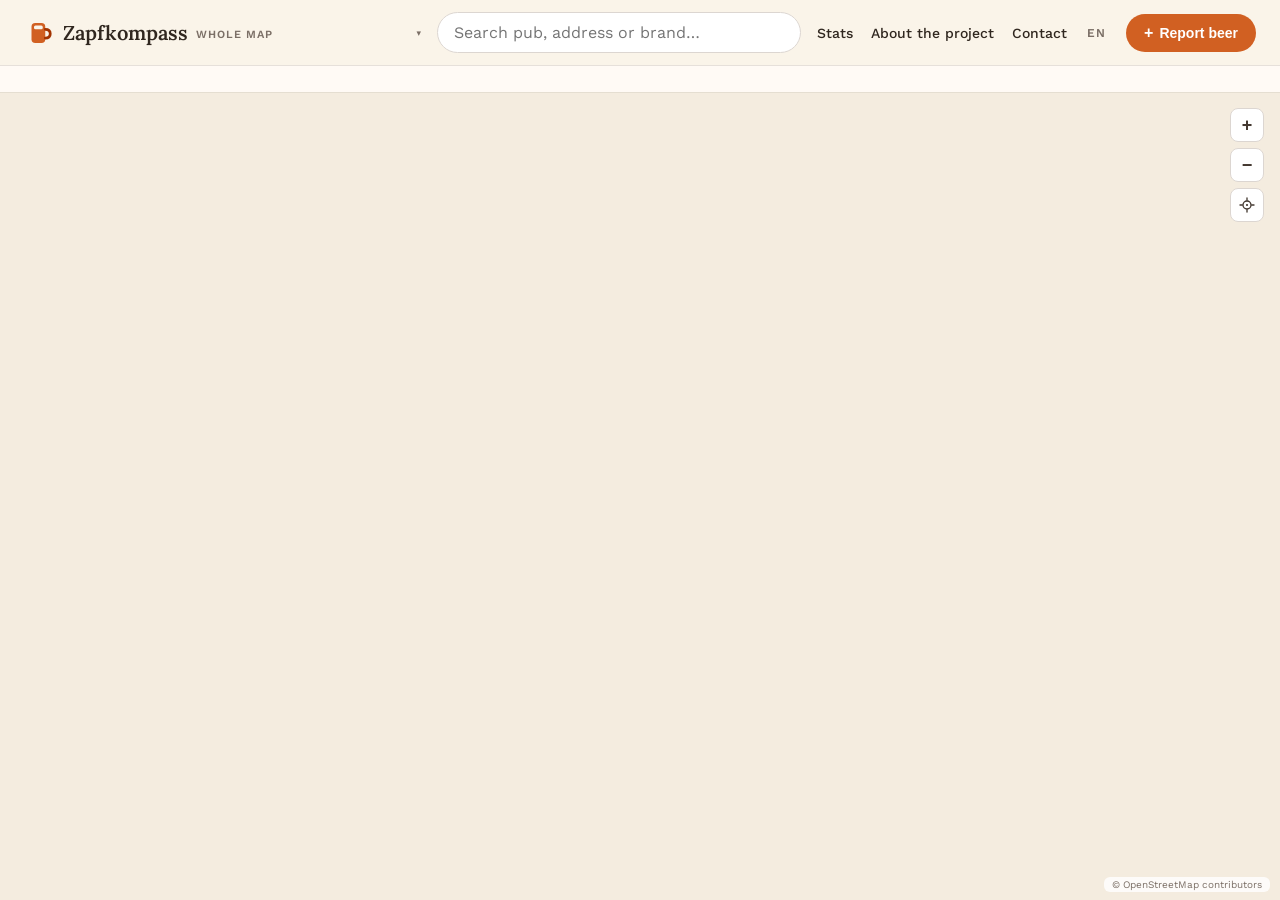
==== web/index.html @ e14f37c5 "Split the gray no-data venues out of the first-paint payload venues.json quadrupled to 12.7 MB with " ====
<!doctype html>
<html lang="de">
<head>
  <meta charset="utf-8" />
  <meta name="viewport" content="width=device-width, initial-scale=1, maximum-scale=1, viewport-fit=cover" />
  <meta name="theme-color" content="#f4ecdf" />
  <title>Zapfkompass – Bier vom Fass &amp; Tank</title>
  <meta name="description" content="Wo gibt es Bier vom Fass oder aus dem Tank? Die Karte zeigt Kneipe für Kneipe, welche Marke gezapft wird — mit Quelle und Prüfdatum. Siebzehn Großstädte in Deutschland und Tschechien, von Hamburg bis Prag, vollständig erfasst." />
  <link rel="canonical" href="https://zapfkompass.de/" />

  <!-- Social preview (LinkedIn, Slack, WhatsApp, X). og:image must be an
       absolute URL and 1200×630 — a relative path or a missing size is what
       leaves the LinkedIn post inspector showing a bare grey box. -->
  <meta property="og:site_name" content="Zapfkompass" />
  <meta property="og:title" content="Zapfkompass — Bier vom Fass &amp; Tank auf der Karte" />
  <meta property="og:description" content="Wo gibt es Bier vom Fass oder aus dem Tank? Die Karte zeigt Kneipe für Kneipe, welche Marke gezapft wird — mit Quelle und Prüfdatum. Siebzehn Großstädte in Deutschland und Tschechien, von Hamburg bis Prag, vollständig erfasst." />
  <meta property="og:type" content="website" />
  <meta property="og:url" content="https://zapfkompass.de/" />
  <meta property="og:image" content="https://zapfkompass.de/og-image.jpg" />
  <meta property="og:image:type" content="image/jpeg" />
  <meta property="og:image:width" content="1200" />
  <meta property="og:image:height" content="630" />
  <meta property="og:image:alt" content="Karte von Deutschland und Tschechien mit den erfassten Zapfstellen" />
  <meta property="og:locale" content="de_DE" />
  <meta name="twitter:card" content="summary_large_image" />
  <meta name="twitter:title" content="Zapfkompass — Bier vom Fass &amp; Tank auf der Karte" />
  <meta name="twitter:description" content="Kneipe für Kneipe: welche Marke gezapft wird, ob Fass oder Tank, und woher die Angabe stammt." />
  <meta name="twitter:image" content="https://zapfkompass.de/og-image.jpg" />

  <link rel="icon" href="data:image/svg+xml,%3Csvg xmlns='http://www.w3.org/2000/svg' viewBox='0 0 24 24'%3E%3Ccircle cx='12' cy='12' r='11' fill='%23d97a3d'/%3E%3Crect x='7' y='5.5' width='8' height='13' rx='2' fill='%23fff'/%3E%3Crect x='7' y='5.5' width='8' height='3.2' rx='1.6' fill='%23f4ecdf'/%3E%3Cpath d='M15.4 9.2c2.3 0 3.2 1.2 3.2 2.7s-0.9 2.7-3.2 2.7' fill='none' stroke='%23fff' stroke-width='1.9' stroke-linecap='round'/%3E%3C/svg%3E" />
  <link rel="preconnect" href="https://fonts.googleapis.com" />
  <link rel="preconnect" href="https://fonts.gstatic.com" crossorigin />
  <link href="https://fonts.googleapis.com/css2?family=Lora:wght@500;600;700&family=Work+Sans:wght@400;500;600;700&display=swap" rel="stylesheet" />
  <link rel="stylesheet" href="vendor/maplibre-gl.css" />
  <link rel="stylesheet" href="style.css?v=__ASSET_VERSION__" />
  <!-- Start the venue download alongside JS parse instead of after it; the
       URL must match app.js's fetch exactly or the preload is wasted. -->
  <link rel="preload" href="data/venues.json" as="fetch" crossorigin />
</head>
<body>
  <div id="map"></div>

  <!-- Zoom controls -->
  <div id="zoom-ctrl">
    <button id="zoom-in" type="button" aria-label="Hineinzoomen" data-i18n-aria="a11y.zoomIn">+</button>
    <button id="zoom-out" type="button" aria-label="Herauszoomen" data-i18n-aria="a11y.zoomOut">−</button>
    <button id="locate" type="button" aria-label="Meinen Standort anzeigen" data-i18n-aria="a11y.locate" title="Mein Standort" data-i18n-title="a11y.locateShort">
      <svg width="16" height="16" viewBox="0 0 24 24" fill="none" stroke="currentColor"
           stroke-width="2" stroke-linecap="round" aria-hidden="true">
        <circle cx="12" cy="12" r="6"></circle>
        <circle cx="12" cy="12" r="1.6" fill="currentColor" stroke="none"></circle>
        <line x1="12" y1="1.5" x2="12" y2="5"></line>
        <line x1="12" y1="19" x2="12" y2="22.5"></line>
        <line x1="1.5" y1="12" x2="5" y2="12"></line>
        <line x1="19" y1="12" x2="22.5" y2="12"></line>
      </svg>
    </button>
  </div>

  <!-- Top overlay: header + filter bars -->
  <div id="topbar">
    <header>
      <a class="brandmark" href="./" aria-label="Zapfkompass – Startseite">
        <svg width="30" height="30" viewBox="0 0 24 24" aria-hidden="true">
          <rect x="6" y="4" width="11" height="16" rx="3" fill="oklch(62% 0.16 45)"></rect>
          <rect x="8" y="6" width="7" height="3" rx="1.2" fill="oklch(97% 0.015 80)"></rect>
          <path d="M17 9c3 0 4 1.6 4 3.5S20 16 17 16" fill="none" stroke="oklch(48% 0.16 45)" stroke-width="2.2" stroke-linecap="round"></path>
        </svg>
        <span class="wordmark">
          <span class="name">Zapfkompass</span>
        </span>
      </a>
      <span class="city-wrap">
        <select id="city-select" aria-label="Region wählen" data-i18n-aria="a11y.region">
          <option value="de" data-i18n="city.map">Ganze Karte</option>
          <optgroup label="Deutschland" data-i18n-label="country.de">
            <option value="berlin" data-i18n="city.berlin">Berlin</option>
            <option value="bremen" data-i18n="city.bremen">Bremen</option>
            <option value="dresden" data-i18n="city.dresden">Dresden</option>
            <option value="duesseldorf" data-i18n="city.duesseldorf">Düsseldorf</option>
            <option value="frankfurt" data-i18n="city.frankfurt">Frankfurt am Main</option>
            <option value="hamburg" data-i18n="city.hamburg">Hamburg</option>
            <option value="hannover" data-i18n="city.hannover">Hannover</option>
            <option value="koeln" data-i18n="city.koeln">Köln</option>
            <option value="leipzig" data-i18n="city.leipzig">Leipzig</option>
            <option value="muenchen" data-i18n="city.muenchen">München</option>
            <option value="nuernberg" data-i18n="city.nuernberg">Nürnberg</option>
            <option value="stuttgart" data-i18n="city.stuttgart">Stuttgart</option>
          </optgroup>
          <optgroup label="Tschechien" data-i18n-label="country.cz">
            <option value="brno" data-i18n="city.brno">Brünn (Brno)</option>
            <option value="budejovice" data-i18n="city.budejovice">Budweis (České Budějovice)</option>
            <option value="ostrava" data-i18n="city.ostrava">Ostrava</option>
            <option value="plzen" data-i18n="city.plzen">Pilsen (Plzeň)</option>
            <option value="praha" data-i18n="city.praha">Prag (Praha)</option>
          </optgroup>
        </select>
      </span>

      <div class="search-wrap">
        <input id="search" type="search" placeholder="Kneipe, Adresse oder Marke suchen…"
               data-i18n-placeholder="search.placeholder"
               autocomplete="off" autocorrect="off" autocapitalize="off" spellcheck="false"
               role="combobox" aria-expanded="false" aria-controls="search-results"
               aria-autocomplete="list" />
        <button type="button" id="search-clear" aria-label="Suche löschen" data-i18n-aria="a11y.clearSearch" hidden>×</button>
        <div id="search-results" class="suggest" role="listbox" aria-label="Suchergebnisse" data-i18n-aria="a11y.searchResults" hidden></div>
      </div>

      <div class="header-actions">
        <nav>
          <button type="button" data-modal="stats" data-i18n="nav.stats">Statistik</button>
          <button type="button" data-modal="about" aria-label="Über das Projekt" data-i18n-aria="modal.about"><span data-i18n="nav.about">Über</span><span class="nav-long" data-i18n="nav.aboutLong"> das Projekt</span></button>
          <button type="button" data-modal="contact" data-i18n="nav.contact">Kontakt</button>
        </nav>
        <select id="lang-select" aria-label="Sprache wählen" data-i18n-aria="a11y.lang">
          <option value="de">DE</option>
          <option value="cs">CZ</option>
          <option value="en">EN</option>
        </select>
        <button type="button" id="cta-add" class="cta"><span aria-hidden="true">+</span> <span data-i18n="nav.cta">Bier melden</span></button>
      </div>
    </header>

    <div id="serving-bar" class="chip-bar">
      <!-- serving chips injected by app.js -->
      <span class="spacer"></span>
      <span id="count" class="count"></span>
    </div>

    <div id="brand-bar" class="chip-bar" hidden>
      <!-- brand chips injected by app.js -->
    </div>
  </div>

  <div id="attribution">© <a href="https://www.openstreetmap.org/copyright">OpenStreetMap contributors</a></div>

  <div id="toast" hidden></div>

  <!-- Modal -->
  <div id="modal-root" hidden>
    <div id="modal-overlay"></div>
    <div id="modal-card" role="dialog" aria-modal="true" aria-labelledby="modal-title">
      <div id="modal-head">
        <h2 id="modal-title"></h2>
        <button type="button" id="modal-close" aria-label="Schließen" data-i18n-aria="a11y.close">×</button>
      </div>
      <div id="modal-body"></div>
    </div>
  </div>

  <script src="vendor/maplibre-gl.js"></script>
  <script type="module" src="app.js?v=__ASSET_VERSION__"></script>
</body>
</html>
---- web/vendor/maplibre-gl.css ----
.maplibregl-map{font:12px/20px Helvetica Neue,Arial,Helvetica,sans-serif;overflow:hidden;position:relative;-webkit-tap-highlight-color:rgb(0 0 0/0)}.maplibregl-canvas{left:0;position:absolute;top:0}.maplibregl-map:fullscreen{height:100%;width:100%}.maplibregl-ctrl-group button.maplibregl-ctrl-compass{touch-action:none}.maplibregl-canvas-container.maplibregl-interactive,.maplibregl-ctrl-group button.maplibregl-ctrl-compass{cursor:grab;-webkit-user-select:none;-moz-user-select:none;user-select:none}.maplibregl-canvas-container.maplibregl-interactive.maplibregl-track-pointer{cursor:pointer}.maplibregl-canvas-container.maplibregl-interactive:active,.maplibregl-ctrl-group button.maplibregl-ctrl-compass:active{cursor:grabbing}.maplibregl-canvas-container.maplibregl-touch-zoom-rotate,.maplibregl-canvas-container.maplibregl-touch-zoom-rotate .maplibregl-canvas{touch-action:pan-x pan-y}.maplibregl-canvas-container.maplibregl-touch-drag-pan,.maplibregl-canvas-container.maplibregl-touch-drag-pan .maplibregl-canvas{touch-action:pinch-zoom}.maplibregl-canvas-container.maplibregl-touch-zoom-rotate.maplibregl-touch-drag-pan,.maplibregl-canvas-container.maplibregl-touch-zoom-rotate.maplibregl-touch-drag-pan .maplibregl-canvas{touch-action:none}.maplibregl-canvas-container.maplibregl-touch-drag-pan.maplibregl-cooperative-gestures,.maplibregl-canvas-container.maplibregl-touch-drag-pan.maplibregl-cooperative-gestures .maplibregl-canvas{touch-action:pan-x pan-y}.maplibregl-ctrl-bottom-left,.maplibregl-ctrl-bottom-right,.maplibregl-ctrl-top-left,.maplibregl-ctrl-top-right{pointer-events:none;position:absolute;z-index:2}.maplibregl-ctrl-top-left{left:0;top:0}.maplibregl-ctrl-top-right{right:0;top:0}.maplibregl-ctrl-bottom-left{bottom:0;left:0}.maplibregl-ctrl-bottom-right{bottom:0;right:0}.maplibregl-ctrl{clear:both;pointer-events:auto;transform:translate(0)}.maplibregl-ctrl-top-left .maplibregl-ctrl{float:left;margin:10px 0 0 10px}.maplibregl-ctrl-top-right .maplibregl-ctrl{float:right;margin:10px 10px 0 0}.maplibregl-ctrl-bottom-left .maplibregl-ctrl{float:left;margin:0 0 10px 10px}.maplibregl-ctrl-bottom-right .maplibregl-ctrl{float:right;margin:0 10px 10px 0}.maplibregl-ctrl-group{background:#fff;border-radius:4px}.maplibregl-ctrl-group:not(:empty){box-shadow:0 0 0 2px rgba(0,0,0,.1)}@media (forced-colors:active){.maplibregl-ctrl-group:not(:empty){box-shadow:0 0 0 2px ButtonText}}.maplibregl-ctrl-group button{background-color:transparent;border:0;box-sizing:border-box;cursor:pointer;display:block;height:29px;outline:none;padding:0;width:29px}.maplibregl-ctrl-group button+button{border-top:1px solid #ddd}.maplibregl-ctrl button .maplibregl-ctrl-icon{background-position:50%;background-repeat:no-repeat;display:block;height:100%;width:100%}@media (forced-colors:active){.maplibregl-ctrl-icon{background-color:transparent}.maplibregl-ctrl-group button+button{border-top:1px solid ButtonText}}.maplibregl-ctrl button::-moz-focus-inner{border:0;padding:0}.maplibregl-ctrl-attrib-button:focus,.maplibregl-ctrl-group button:focus{box-shadow:0 0 2px 2px #0096ff}.maplibregl-ctrl button:disabled{cursor:not-allowed}.maplibregl-ctrl button:disabled .maplibregl-ctrl-icon{opacity:.25}.maplibregl-ctrl button:not(:disabled):hover{background-color:rgb(0 0 0/5%)}.maplibregl-ctrl-group button:focus:focus-visible{box-shadow:0 0 2px 2px #0096ff}.maplibregl-ctrl-group button:focus:not(:focus-visible){box-shadow:none}.maplibregl-ctrl-group button:focus:first-child{border-radius:4px 4px 0 0}.maplibregl-ctrl-group button:focus:last-child{border-radius:0 0 4px 4px}.maplibregl-ctrl-group button:focus:only-child{border-radius:inherit}.maplibregl-ctrl button.maplibregl-ctrl-zoom-out .maplibregl-ctrl-icon{background-image:url("data:image/svg+xml;charset=utf-8,%3Csvg xmlns='http://www.w3.org/2000/svg' width='29' height='29' fill='%23333' viewBox='0 0 29 29'%3E%3Cpath d='M10 13c-.75 0-1.5.75-1.5 1.5S9.25 16 10 16h9c.75 0 1.5-.75 1.5-1.5S19.75 13 19 13z'/%3E%3C/svg%3E")}.maplibregl-ctrl button.maplibregl-ctrl-zoom-in .maplibregl-ctrl-icon{background-image:url("data:image/svg+xml;charset=utf-8,%3Csvg xmlns='http://www.w3.org/2000/svg' width='29' height='29' fill='%23333' viewBox='0 0 29 29'%3E%3Cpath d='M14.5 8.5c-.75 0-1.5.75-1.5 1.5v3h-3c-.75 0-1.5.75-1.5 1.5S9.25 16 10 16h3v3c0 .75.75 1.5 1.5 1.5S16 19.75 16 19v-3h3c.75 0 1.5-.75 1.5-1.5S19.75 13 19 13h-3v-3c0-.75-.75-1.5-1.5-1.5'/%3E%3C/svg%3E")}@media (forced-colors:active){.maplibregl-ctrl button.maplibregl-ctrl-zoom-out .maplibregl-ctrl-icon{background-image:url("data:image/svg+xml;charset=utf-8,%3Csvg xmlns='http://www.w3.org/2000/svg' width='29' height='29' fill='%23fff' viewBox='0 0 29 29'%3E%3Cpath d='M10 13c-.75 0-1.5.75-1.5 1.5S9.25 16 10 16h9c.75 0 1.5-.75 1.5-1.5S19.75 13 19 13z'/%3E%3C/svg%3E")}.maplibregl-ctrl button.maplibregl-ctrl-zoom-in .maplibregl-ctrl-icon{background-image:url("data:image/svg+xml;charset=utf-8,%3Csvg xmlns='http://www.w3.org/2000/svg' width='29' height='29' fill='%23fff' viewBox='0 0 29 29'%3E%3Cpath d='M14.5 8.5c-.75 0-1.5.75-1.5 1.5v3h-3c-.75 0-1.5.75-1.5 1.5S9.25 16 10 16h3v3c0 .75.75 1.5 1.5 1.5S16 19.75 16 19v-3h3c.75 0 1.5-.75 1.5-1.5S19.75 13 19 13h-3v-3c0-.75-.75-1.5-1.5-1.5'/%3E%3C/svg%3E")}}@media (forced-colors:active) and (prefers-color-scheme:light){.maplibregl-ctrl button.maplibregl-ctrl-zoom-out .maplibregl-ctrl-icon{background-image:url("data:image/svg+xml;charset=utf-8,%3Csvg xmlns='http://www.w3.org/2000/svg' width='29' height='29' viewBox='0 0 29 29'%3E%3Cpath d='M10 13c-.75 0-1.5.75-1.5 1.5S9.25 16 10 16h9c.75 0 1.5-.75 1.5-1.5S19.75 13 19 13z'/%3E%3C/svg%3E")}.maplibregl-ctrl button.maplibregl-ctrl-zoom-in .maplibregl-ctrl-icon{background-image:url("data:image/svg+xml;charset=utf-8,%3Csvg xmlns='http://www.w3.org/2000/svg' width='29' height='29' viewBox='0 0 29 29'%3E%3Cpath d='M14.5 8.5c-.75 0-1.5.75-1.5 1.5v3h-3c-.75 0-1.5.75-1.5 1.5S9.25 16 10 16h3v3c0 .75.75 1.5 1.5 1.5S16 19.75 16 19v-3h3c.75 0 1.5-.75 1.5-1.5S19.75 13 19 13h-3v-3c0-.75-.75-1.5-1.5-1.5'/%3E%3C/svg%3E")}}.maplibregl-ctrl button.maplibregl-ctrl-fullscreen .maplibregl-ctrl-icon{background-image:url("data:image/svg+xml;charset=utf-8,%3Csvg xmlns='http://www.w3.org/2000/svg' width='29' height='29' fill='%23333' viewBox='0 0 29 29'%3E%3Cpath d='M24 16v5.5c0 1.75-.75 2.5-2.5 2.5H16v-1l3-1.5-4-5.5 1-1 5.5 4 1.5-3zM6 16l1.5 3 5.5-4 1 1-4 5.5 3 1.5v1H7.5C5.75 24 5 23.25 5 21.5V16zm7-11v1l-3 1.5 4 5.5-1 1-5.5-4L6 13H5V7.5C5 5.75 5.75 5 7.5 5zm11 2.5c0-1.75-.75-2.5-2.5-2.5H16v1l3 1.5-4 5.5 1 1 5.5-4 1.5 3h1z'/%3E%3C/svg%3E")}.maplibregl-ctrl button.maplibregl-ctrl-shrink .maplibregl-ctrl-icon{background-image:url("data:image/svg+xml;charset=utf-8,%3Csvg xmlns='http://www.w3.org/2000/svg' width='29' height='29' viewBox='0 0 29 29'%3E%3Cpath d='M18.5 16c-1.75 0-2.5.75-2.5 2.5V24h1l1.5-3 5.5 4 1-1-4-5.5 3-1.5v-1zM13 18.5c0-1.75-.75-2.5-2.5-2.5H5v1l3 1.5L4 24l1 1 5.5-4 1.5 3h1zm3-8c0 1.75.75 2.5 2.5 2.5H24v-1l-3-1.5L25 5l-1-1-5.5 4L17 5h-1zM10.5 13c1.75 0 2.5-.75 2.5-2.5V5h-1l-1.5 3L5 4 4 5l4 5.5L5 12v1z'/%3E%3C/svg%3E")}@media (forced-colors:active){.maplibregl-ctrl button.maplibregl-ctrl-fullscreen .maplibregl-ctrl-icon{background-image:url("data:image/svg+xml;charset=utf-8,%3Csvg xmlns='http://www.w3.org/2000/svg' width='29' height='29' fill='%23fff' viewBox='0 0 29 29'%3E%3Cpath d='M24 16v5.5c0 1.75-.75 2.5-2.5 2.5H16v-1l3-1.5-4-5.5 1-1 5.5 4 1.5-3zM6 16l1.5 3 5.5-4 1 1-4 5.5 3 1.5v1H7.5C5.75 24 5 23.25 5 21.5V16zm7-11v1l-3 1.5 4 5.5-1 1-5.5-4L6 13H5V7.5C5 5.75 5.75 5 7.5 5zm11 2.5c0-1.75-.75-2.5-2.5-2.5H16v1l3 1.5-4 5.5 1 1 5.5-4 1.5 3h1z'/%3E%3C/svg%3E")}.maplibregl-ctrl button.maplibregl-ctrl-shrink .maplibregl-ctrl-icon{background-image:url("data:image/svg+xml;charset=utf-8,%3Csvg xmlns='http://www.w3.org/2000/svg' width='29' height='29' fill='%23fff' viewBox='0 0 29 29'%3E%3Cpath d='M18.5 16c-1.75 0-2.5.75-2.5 2.5V24h1l1.5-3 5.5 4 1-1-4-5.5 3-1.5v-1zM13 18.5c0-1.75-.75-2.5-2.5-2.5H5v1l3 1.5L4 24l1 1 5.5-4 1.5 3h1zm3-8c0 1.75.75 2.5 2.5 2.5H24v-1l-3-1.5L25 5l-1-1-5.5 4L17 5h-1zM10.5 13c1.75 0 2.5-.75 2.5-2.5V5h-1l-1.5 3L5 4 4 5l4 5.5L5 12v1z'/%3E%3C/svg%3E")}}@media (forced-colors:active) and (prefers-color-scheme:light){.maplibregl-ctrl button.maplibregl-ctrl-fullscreen .maplibregl-ctrl-icon{background-image:url("data:image/svg+xml;charset=utf-8,%3Csvg xmlns='http://www.w3.org/2000/svg' width='29' height='29' viewBox='0 0 29 29'%3E%3Cpath d='M24 16v5.5c0 1.75-.75 2.5-2.5 2.5H16v-1l3-1.5-4-5.5 1-1 5.5 4 1.5-3zM6 16l1.5 3 5.5-4 1 1-4 5.5 3 1.5v1H7.5C5.75 24 5 23.25 5 21.5V16zm7-11v1l-3 1.5 4 5.5-1 1-5.5-4L6 13H5V7.5C5 5.75 5.75 5 7.5 5zm11 2.5c0-1.75-.75-2.5-2.5-2.5H16v1l3 1.5-4 5.5 1 1 5.5-4 1.5 3h1z'/%3E%3C/svg%3E")}.maplibregl-ctrl button.maplibregl-ctrl-shrink .maplibregl-ctrl-icon{background-image:url("data:image/svg+xml;charset=utf-8,%3Csvg xmlns='http://www.w3.org/2000/svg' width='29' height='29' viewBox='0 0 29 29'%3E%3Cpath d='M18.5 16c-1.75 0-2.5.75-2.5 2.5V24h1l1.5-3 5.5 4 1-1-4-5.5 3-1.5v-1zM13 18.5c0-1.75-.75-2.5-2.5-2.5H5v1l3 1.5L4 24l1 1 5.5-4 1.5 3h1zm3-8c0 1.75.75 2.5 2.5 2.5H24v-1l-3-1.5L25 5l-1-1-5.5 4L17 5h-1zM10.5 13c1.75 0 2.5-.75 2.5-2.5V5h-1l-1.5 3L5 4 4 5l4 5.5L5 12v1z'/%3E%3C/svg%3E")}}.maplibregl-ctrl button.maplibregl-ctrl-compass .maplibregl-ctrl-icon{background-image:url("data:image/svg+xml;charset=utf-8,%3Csvg xmlns='http://www.w3.org/2000/svg' width='29' height='29' fill='%23333' viewBox='0 0 29 29'%3E%3Cpath d='m10.5 14 4-8 4 8z'/%3E%3Cpath fill='%23ccc' d='m10.5 16 4 8 4-8z'/%3E%3C/svg%3E")}@media (forced-colors:active){.maplibregl-ctrl button.maplibregl-ctrl-compass .maplibregl-ctrl-icon{background-image:url("data:image/svg+xml;charset=utf-8,%3Csvg xmlns='http://www.w3.org/2000/svg' width='29' height='29' fill='%23fff' viewBox='0 0 29 29'%3E%3Cpath d='m10.5 14 4-8 4 8z'/%3E%3Cpath fill='%23ccc' d='m10.5 16 4 8 4-8z'/%3E%3C/svg%3E")}}@media (forced-colors:active) and (prefers-color-scheme:light){.maplibregl-ctrl button.maplibregl-ctrl-compass .maplibregl-ctrl-icon{background-image:url("data:image/svg+xml;charset=utf-8,%3Csvg xmlns='http://www.w3.org/2000/svg' width='29' height='29' viewBox='0 0 29 29'%3E%3Cpath d='m10.5 14 4-8 4 8z'/%3E%3Cpath fill='%23ccc' d='m10.5 16 4 8 4-8z'/%3E%3C/svg%3E")}}.maplibregl-ctrl button.maplibregl-ctrl-terrain .maplibregl-ctrl-icon{background-image:url("data:image/svg+xml;charset=utf-8,%3Csvg xmlns='http://www.w3.org/2000/svg' width='22' height='22' fill='%23333' viewBox='0 0 22 22'%3E%3Cpath d='m1.754 13.406 4.453-4.851 3.09 3.09 3.281 3.277.969-.969-3.309-3.312 3.844-4.121 6.148 6.886h1.082v-.855l-7.207-8.07-4.84 5.187L6.169 6.57l-5.48 5.965v.871ZM.688 16.844h20.625v1.375H.688Zm0 0'/%3E%3C/svg%3E")}.maplibregl-ctrl button.maplibregl-ctrl-terrain-enabled .maplibregl-ctrl-icon{background-image:url("data:image/svg+xml;charset=utf-8,%3Csvg xmlns='http://www.w3.org/2000/svg' width='22' height='22' fill='%2333b5e5' viewBox='0 0 22 22'%3E%3Cpath d='m1.754 13.406 4.453-4.851 3.09 3.09 3.281 3.277.969-.969-3.309-3.312 3.844-4.121 6.148 6.886h1.082v-.855l-7.207-8.07-4.84 5.187L6.169 6.57l-5.48 5.965v.871ZM.688 16.844h20.625v1.375H.688Zm0 0'/%3E%3C/svg%3E")}.maplibregl-ctrl button.maplibregl-ctrl-geolocate .maplibregl-ctrl-icon{background-image:url("data:image/svg+xml;charset=utf-8,%3Csvg xmlns='http://www.w3.org/2000/svg' width='29' height='29' fill='%23333' viewBox='0 0 20 20'%3E%3Cpath d='M10 4C9 4 9 5 9 5v.1A5 5 0 0 0 5.1 9H5s-1 0-1 1 1 1 1 1h.1A5 5 0 0 0 9 14.9v.1s0 1 1 1 1-1 1-1v-.1a5 5 0 0 0 3.9-3.9h.1s1 0 1-1-1-1-1-1h-.1A5 5 0 0 0 11 5.1V5s0-1-1-1m0 2.5a3.5 3.5 0 1 1 0 7 3.5 3.5 0 1 1 0-7'/%3E%3Ccircle cx='10' cy='10' r='2'/%3E%3C/svg%3E")}.maplibregl-ctrl button.maplibregl-ctrl-geolocate:disabled .maplibregl-ctrl-icon{background-image:url("data:image/svg+xml;charset=utf-8,%3Csvg xmlns='http://www.w3.org/2000/svg' width='29' height='29' fill='%23aaa' viewBox='0 0 20 20'%3E%3Cpath d='M10 4C9 4 9 5 9 5v.1A5 5 0 0 0 5.1 9H5s-1 0-1 1 1 1 1 1h.1A5 5 0 0 0 9 14.9v.1s0 1 1 1 1-1 1-1v-.1a5 5 0 0 0 3.9-3.9h.1s1 0 1-1-1-1-1-1h-.1A5 5 0 0 0 11 5.1V5s0-1-1-1m0 2.5a3.5 3.5 0 1 1 0 7 3.5 3.5 0 1 1 0-7'/%3E%3Ccircle cx='10' cy='10' r='2'/%3E%3Cpath fill='red' d='m14 5 1 1-9 9-1-1z'/%3E%3C/svg%3E")}.maplibregl-ctrl button.maplibregl-ctrl-geolocate.maplibregl-ctrl-geolocate-active .maplibregl-ctrl-icon{background-image:url("data:image/svg+xml;charset=utf-8,%3Csvg xmlns='http://www.w3.org/2000/svg' width='29' height='29' fill='%2333b5e5' viewBox='0 0 20 20'%3E%3Cpath d='M10 4C9 4 9 5 9 5v.1A5 5 0 0 0 5.1 9H5s-1 0-1 1 1 1 1 1h.1A5 5 0 0 0 9 14.9v.1s0 1 1 1 1-1 1-1v-.1a5 5 0 0 0 3.9-3.9h.1s1 0 1-1-1-1-1-1h-.1A5 5 0 0 0 11 5.1V5s0-1-1-1m0 2.5a3.5 3.5 0 1 1 0 7 3.5 3.5 0 1 1 0-7'/%3E%3Ccircle cx='10' cy='10' r='2'/%3E%3C/svg%3E")}.maplibregl-ctrl button.maplibregl-ctrl-geolocate.maplibregl-ctrl-geolocate-active-error .maplibregl-ctrl-icon{background-image:url("data:image/svg+xml;charset=utf-8,%3Csvg xmlns='http://www.w3.org/2000/svg' width='29' height='29' fill='%23e58978' viewBox='0 0 20 20'%3E%3Cpath d='M10 4C9 4 9 5 9 5v.1A5 5 0 0 0 5.1 9H5s-1 0-1 1 1 1 1 1h.1A5 5 0 0 0 9 14.9v.1s0 1 1 1 1-1 1-1v-.1a5 5 0 0 0 3.9-3.9h.1s1 0 1-1-1-1-1-1h-.1A5 5 0 0 0 11 5.1V5s0-1-1-1m0 2.5a3.5 3.5 0 1 1 0 7 3.5 3.5 0 1 1 0-7'/%3E%3Ccircle cx='10' cy='10' r='2'/%3E%3C/svg%3E")}.maplibregl-ctrl button.maplibregl-ctrl-geolocate.maplibregl-ctrl-geolocate-background .maplibregl-ctrl-icon{background-image:url("data:image/svg+xml;charset=utf-8,%3Csvg xmlns='http://www.w3.org/2000/svg' width='29' height='29' fill='%2333b5e5' viewBox='0 0 20 20'%3E%3Cpath d='M10 4C9 4 9 5 9 5v.1A5 5 0 0 0 5.1 9H5s-1 0-1 1 1 1 1 1h.1A5 5 0 0 0 9 14.9v.1s0 1 1 1 1-1 1-1v-.1a5 5 0 0 0 3.9-3.9h.1s1 0 1-1-1-1-1-1h-.1A5 5 0 0 0 11 5.1V5s0-1-1-1m0 2.5a3.5 3.5 0 1 1 0 7 3.5 3.5 0 1 1 0-7'/%3E%3C/svg%3E")}.maplibregl-ctrl button.maplibregl-ctrl-geolocate.maplibregl-ctrl-geolocate-background-error .maplibregl-ctrl-icon{background-image:url("data:image/svg+xml;charset=utf-8,%3Csvg xmlns='http://www.w3.org/2000/svg' width='29' height='29' fill='%23e54e33' viewBox='0 0 20 20'%3E%3Cpath d='M10 4C9 4 9 5 9 5v.1A5 5 0 0 0 5.1 9H5s-1 0-1 1 1 1 1 1h.1A5 5 0 0 0 9 14.9v.1s0 1 1 1 1-1 1-1v-.1a5 5 0 0 0 3.9-3.9h.1s1 0 1-1-1-1-1-1h-.1A5 5 0 0 0 11 5.1V5s0-1-1-1m0 2.5a3.5 3.5 0 1 1 0 7 3.5 3.5 0 1 1 0-7'/%3E%3C/svg%3E")}.maplibregl-ctrl button.maplibregl-ctrl-geolocate.maplibregl-ctrl-geolocate-waiting .maplibregl-ctrl-icon{animation:maplibregl-spin 2s linear infinite}@media (forced-colors:active){.maplibregl-ctrl button.maplibregl-ctrl-geolocate .maplibregl-ctrl-icon{background-image:url("data:image/svg+xml;charset=utf-8,%3Csvg xmlns='http://www.w3.org/2000/svg' width='29' height='29' fill='%23fff' viewBox='0 0 20 20'%3E%3Cpath d='M10 4C9 4 9 5 9 5v.1A5 5 0 0 0 5.1 9H5s-1 0-1 1 1 1 1 1h.1A5 5 0 0 0 9 14.9v.1s0 1 1 1 1-1 1-1v-.1a5 5 0 0 0 3.9-3.9h.1s1 0 1-1-1-1-1-1h-.1A5 5 0 0 0 11 5.1V5s0-1-1-1m0 2.5a3.5 3.5 0 1 1 0 7 3.5 3.5 0 1 1 0-7'/%3E%3Ccircle cx='10' cy='10' r='2'/%3E%3C/svg%3E")}.maplibregl-ctrl button.maplibregl-ctrl-geolocate:disabled .maplibregl-ctrl-icon{background-image:url("data:image/svg+xml;charset=utf-8,%3Csvg xmlns='http://www.w3.org/2000/svg' width='29' height='29' fill='%23999' viewBox='0 0 20 20'%3E%3Cpath d='M10 4C9 4 9 5 9 5v.1A5 5 0 0 0 5.1 9H5s-1 0-1 1 1 1 1 1h.1A5 5 0 0 0 9 14.9v.1s0 1 1 1 1-1 1-1v-.1a5 5 0 0 0 3.9-3.9h.1s1 0 1-1-1-1-1-1h-.1A5 5 0 0 0 11 5.1V5s0-1-1-1m0 2.5a3.5 3.5 0 1 1 0 7 3.5 3.5 0 1 1 0-7'/%3E%3Ccircle cx='10' cy='10' r='2'/%3E%3Cpath fill='red' d='m14 5 1 1-9 9-1-1z'/%3E%3C/svg%3E")}.maplibregl-ctrl button.maplibregl-ctrl-geolocate.maplibregl-ctrl-geolocate-active .maplibregl-ctrl-icon{background-image:url("data:image/svg+xml;charset=utf-8,%3Csvg xmlns='http://www.w3.org/2000/svg' width='29' height='29' fill='%2333b5e5' viewBox='0 0 20 20'%3E%3Cpath d='M10 4C9 4 9 5 9 5v.1A5 5 0 0 0 5.1 9H5s-1 0-1 1 1 1 1 1h.1A5 5 0 0 0 9 14.9v.1s0 1 1 1 1-1 1-1v-.1a5 5 0 0 0 3.9-3.9h.1s1 0 1-1-1-1-1-1h-.1A5 5 0 0 0 11 5.1V5s0-1-1-1m0 2.5a3.5 3.5 0 1 1 0 7 3.5 3.5 0 1 1 0-7'/%3E%3Ccircle cx='10' cy='10' r='2'/%3E%3C/svg%3E")}.maplibregl-ctrl button.maplibregl-ctrl-geolocate.maplibregl-ctrl-geolocate-active-error .maplibregl-ctrl-icon{background-image:url("data:image/svg+xml;charset=utf-8,%3Csvg xmlns='http://www.w3.org/2000/svg' width='29' height='29' fill='%23e58978' viewBox='0 0 20 20'%3E%3Cpath d='M10 4C9 4 9 5 9 5v.1A5 5 0 0 0 5.1 9H5s-1 0-1 1 1 1 1 1h.1A5 5 0 0 0 9 14.9v.1s0 1 1 1 1-1 1-1v-.1a5 5 0 0 0 3.9-3.9h.1s1 0 1-1-1-1-1-1h-.1A5 5 0 0 0 11 5.1V5s0-1-1-1m0 2.5a3.5 3.5 0 1 1 0 7 3.5 3.5 0 1 1 0-7'/%3E%3Ccircle cx='10' cy='10' r='2'/%3E%3C/svg%3E")}.maplibregl-ctrl button.maplibregl-ctrl-geolocate.maplibregl-ctrl-geolocate-background .maplibregl-ctrl-icon{background-image:url("data:image/svg+xml;charset=utf-8,%3Csvg xmlns='http://www.w3.org/2000/svg' width='29' height='29' fill='%2333b5e5' viewBox='0 0 20 20'%3E%3Cpath d='M10 4C9 4 9 5 9 5v.1A5 5 0 0 0 5.1 9H5s-1 0-1 1 1 1 1 1h.1A5 5 0 0 0 9 14.9v.1s0 1 1 1 1-1 1-1v-.1a5 5 0 0 0 3.9-3.9h.1s1 0 1-1-1-1-1-1h-.1A5 5 0 0 0 11 5.1V5s0-1-1-1m0 2.5a3.5 3.5 0 1 1 0 7 3.5 3.5 0 1 1 0-7'/%3E%3C/svg%3E")}.maplibregl-ctrl button.maplibregl-ctrl-geolocate.maplibregl-ctrl-geolocate-background-error .maplibregl-ctrl-icon{background-image:url("data:image/svg+xml;charset=utf-8,%3Csvg xmlns='http://www.w3.org/2000/svg' width='29' height='29' fill='%23e54e33' viewBox='0 0 20 20'%3E%3Cpath d='M10 4C9 4 9 5 9 5v.1A5 5 0 0 0 5.1 9H5s-1 0-1 1 1 1 1 1h.1A5 5 0 0 0 9 14.9v.1s0 1 1 1 1-1 1-1v-.1a5 5 0 0 0 3.9-3.9h.1s1 0 1-1-1-1-1-1h-.1A5 5 0 0 0 11 5.1V5s0-1-1-1m0 2.5a3.5 3.5 0 1 1 0 7 3.5 3.5 0 1 1 0-7'/%3E%3C/svg%3E")}}@media (forced-colors:active) and (prefers-color-scheme:light){.maplibregl-ctrl button.maplibregl-ctrl-geolocate .maplibregl-ctrl-icon{background-image:url("data:image/svg+xml;charset=utf-8,%3Csvg xmlns='http://www.w3.org/2000/svg' width='29' height='29' viewBox='0 0 20 20'%3E%3Cpath d='M10 4C9 4 9 5 9 5v.1A5 5 0 0 0 5.1 9H5s-1 0-1 1 1 1 1 1h.1A5 5 0 0 0 9 14.9v.1s0 1 1 1 1-1 1-1v-.1a5 5 0 0 0 3.9-3.9h.1s1 0 1-1-1-1-1-1h-.1A5 5 0 0 0 11 5.1V5s0-1-1-1m0 2.5a3.5 3.5 0 1 1 0 7 3.5 3.5 0 1 1 0-7'/%3E%3Ccircle cx='10' cy='10' r='2'/%3E%3C/svg%3E")}.maplibregl-ctrl button.maplibregl-ctrl-geolocate:disabled .maplibregl-ctrl-icon{background-image:url("data:image/svg+xml;charset=utf-8,%3Csvg xmlns='http://www.w3.org/2000/svg' width='29' height='29' fill='%23666' viewBox='0 0 20 20'%3E%3Cpath d='M10 4C9 4 9 5 9 5v.1A5 5 0 0 0 5.1 9H5s-1 0-1 1 1 1 1 1h.1A5 5 0 0 0 9 14.9v.1s0 1 1 1 1-1 1-1v-.1a5 5 0 0 0 3.9-3.9h.1s1 0 1-1-1-1-1-1h-.1A5 5 0 0 0 11 5.1V5s0-1-1-1m0 2.5a3.5 3.5 0 1 1 0 7 3.5 3.5 0 1 1 0-7'/%3E%3Ccircle cx='10' cy='10' r='2'/%3E%3Cpath fill='red' d='m14 5 1 1-9 9-1-1z'/%3E%3C/svg%3E")}}@keyframes maplibregl-spin{0%{transform:rotate(0deg)}to{transform:rotate(1turn)}}a.maplibregl-ctrl-logo{background-image:url("data:image/svg+xml;charset=utf-8,%3Csvg xmlns='http://www.w3.org/2000/svg' width='88' height='23' fill='none'%3E%3Cpath fill='%23000' fill-opacity='.4' fill-rule='evenodd' d='M17.408 16.796h-1.827l2.501-12.095h.198l3.324 6.533.988 2.19.988-2.19 3.258-6.533h.181l2.6 12.095h-1.81l-1.218-5.644-.362-1.71-.658 1.71-2.929 5.644h-.098l-2.914-5.644-.757-1.71-.345 1.71zm1.958-3.42-.726 3.663a1.255 1.255 0 0 1-1.232 1.011h-1.827a1.255 1.255 0 0 1-1.229-1.509l2.501-12.095a1.255 1.255 0 0 1 1.23-1.001h.197a1.25 1.25 0 0 1 1.12.685l3.19 6.273 3.125-6.263a1.25 1.25 0 0 1 1.123-.695h.181a1.255 1.255 0 0 1 1.227.991l1.443 6.71a5 5 0 0 1 .314-.787l.009-.016a4.6 4.6 0 0 1 1.777-1.887c.782-.46 1.668-.667 2.611-.667a4.6 4.6 0 0 1 1.7.32l.306.134c.21-.16.474-.256.759-.256h1.694a1.255 1.255 0 0 1 1.212.925 1.255 1.255 0 0 1 1.212-.925h1.711c.284 0 .545.094.755.252.613-.3 1.312-.45 2.075-.45 1.356 0 2.557.445 3.482 1.4q.47.48.763 1.064V4.701a1.255 1.255 0 0 1 1.255-1.255h1.86A1.255 1.255 0 0 1 54.44 4.7v9.194h2.217c.19 0 .37.043.532.118v-4.77c0-.356.147-.678.385-.906a2.42 2.42 0 0 1-.682-1.71c0-.665.267-1.253.735-1.7a2.45 2.45 0 0 1 1.722-.674 2.43 2.43 0 0 1 1.705.675q.318.302.504.683V4.7a1.255 1.255 0 0 1 1.255-1.255h1.744A1.255 1.255 0 0 1 65.812 4.7v3.335a4.8 4.8 0 0 1 1.526-.246c.938 0 1.817.214 2.59.69a4.47 4.47 0 0 1 1.67 1.743v-.98a1.255 1.255 0 0 1 1.256-1.256h1.777c.233 0 .451.064.639.174a3.4 3.4 0 0 1 1.567-.372c.346 0 .861.02 1.285.232a1.25 1.25 0 0 1 .689 1.004 4.7 4.7 0 0 1 .853-.588c.795-.44 1.675-.647 2.61-.647 1.385 0 2.65.39 3.525 1.396.836.938 1.168 2.173 1.168 3.528q-.001.515-.056 1.051a1.255 1.255 0 0 1-.947 1.09l.408.952a1.255 1.255 0 0 1-.477 1.552c-.418.268-.92.463-1.458.612-.613.171-1.304.244-2.049.244-1.06 0-2.043-.207-2.886-.698l-.015-.008c-.798-.48-1.419-1.135-1.818-1.963l-.004-.008a5.8 5.8 0 0 1-.548-2.512q0-.429.053-.843a1.3 1.3 0 0 1-.333-.086l-.166-.004c-.223 0-.426.062-.643.228-.03.024-.142.139-.142.59v3.883a1.255 1.255 0 0 1-1.256 1.256h-1.777a1.255 1.255 0 0 1-1.256-1.256V15.69l-.032.057a4.8 4.8 0 0 1-1.86 1.833 5.04 5.04 0 0 1-2.484.634 4.5 4.5 0 0 1-1.935-.424 1.25 1.25 0 0 1-.764.258h-1.71a1.255 1.255 0 0 1-1.256-1.255V7.687a2.4 2.4 0 0 1-.428.625c.253.23.412.561.412.93v7.553a1.255 1.255 0 0 1-1.256 1.255h-1.843a1.25 1.25 0 0 1-.894-.373c-.228.23-.544.373-.894.373H51.32a1.255 1.255 0 0 1-1.256-1.255v-1.251l-.061.117a4.7 4.7 0 0 1-1.782 1.884 4.77 4.77 0 0 1-2.485.67 5.6 5.6 0 0 1-1.485-.188l.009 2.764a1.255 1.255 0 0 1-1.255 1.259h-1.729a1.255 1.255 0 0 1-1.255-1.255v-3.537a1.255 1.255 0 0 1-1.167.793h-1.679a1.25 1.25 0 0 1-.77-.263 4.5 4.5 0 0 1-1.945.429c-.885 0-1.724-.21-2.495-.632l-.017-.01a5 5 0 0 1-1.081-.836 1.255 1.255 0 0 1-1.254 1.312h-1.81a1.255 1.255 0 0 1-1.228-.99l-.782-3.625-2.044 3.939a1.25 1.25 0 0 1-1.115.676h-.098a1.25 1.25 0 0 1-1.116-.68l-2.061-3.994zM35.92 16.63l.207-.114.223-.15q.493-.356.735-.785l.061-.118.033 1.332h1.678V9.242h-1.694l-.033 1.267q-.133-.329-.526-.658l-.032-.028a3.2 3.2 0 0 0-.668-.428l-.27-.12a3.3 3.3 0 0 0-1.235-.23q-1.136-.001-1.974.493a3.36 3.36 0 0 0-1.3 1.382q-.445.89-.444 2.074 0 1.2.51 2.107a3.8 3.8 0 0 0 1.382 1.381 3.9 3.9 0 0 0 1.893.477q.795 0 1.455-.33zm-2.789-5.38q-.576.675-.575 1.762 0 1.102.559 1.794.576.675 1.645.675a2.25 2.25 0 0 0 .934-.19 2.2 2.2 0 0 0 .468-.29l.178-.161a2.2 2.2 0 0 0 .397-.561q.244-.5.244-1.15v-.115q0-.708-.296-1.267l-.043-.077a2.2 2.2 0 0 0-.633-.709l-.13-.086-.047-.028a2.1 2.1 0 0 0-1.073-.285q-1.052 0-1.629.692zm2.316 2.706c.163-.17.28-.407.28-.83v-.114c0-.292-.06-.508-.15-.68a.96.96 0 0 0-.353-.389.85.85 0 0 0-.464-.127c-.4 0-.56.114-.664.239l-.01.012c-.148.174-.275.45-.275.945 0 .506.122.801.27.99.097.11.266.224.68.224.303 0 .504-.09.687-.269zm7.545 1.705a2.6 2.6 0 0 0 .331.423q.319.33.755.548l.173.074q.65.255 1.49.255 1.02 0 1.844-.493a3.45 3.45 0 0 0 1.316-1.4q.493-.904.493-2.089 0-1.909-.988-2.913-.988-1.02-2.584-1.02-.898 0-1.575.347a3 3 0 0 0-.415.262l-.199.166a3.4 3.4 0 0 0-.64.82V9.242h-1.712v11.553h1.729l-.017-5.134zm.53-1.138q.206.29.48.5l.155.11.053.034q.51.296 1.119.297 1.07 0 1.645-.675.577-.69.576-1.762 0-1.119-.576-1.777-.558-.675-1.645-.675-.435 0-.835.16a2 2 0 0 0-.284.136 2 2 0 0 0-.363.254 2.2 2.2 0 0 0-.46.569l-.082.162a2.6 2.6 0 0 0-.213 1.072v.115q0 .707.296 1.267l.135.211zm.964-.818a1.1 1.1 0 0 0 .367.385.94.94 0 0 0 .476.118c.423 0 .59-.117.687-.23.159-.194.28-.478.28-.95 0-.53-.133-.8-.266-.952l-.021-.025c-.078-.094-.231-.221-.68-.221a1 1 0 0 0-.503.135l-.012.007a.86.86 0 0 0-.335.343c-.073.133-.132.324-.132.614v.115a1.4 1.4 0 0 0 .14.66zm15.7-6.222q.347-.346.346-.856a1.05 1.05 0 0 0-.345-.79 1.18 1.18 0 0 0-.84-.329q-.51 0-.855.33a1.05 1.05 0 0 0-.346.79q0 .51.346.855.345.346.856.346.51 0 .839-.346zm4.337 9.314.033-1.332q.191.403.59.747l.098.081a4 4 0 0 0 .316.224l.223.122a3.2 3.2 0 0 0 1.44.322 3.8 3.8 0 0 0 1.875-.477 3.5 3.5 0 0 0 1.382-1.366q.527-.89.526-2.09 0-1.184-.444-2.073a3.24 3.24 0 0 0-1.283-1.399q-.823-.51-1.942-.51a3.5 3.5 0 0 0-1.527.344l-.086.043-.165.09a3 3 0 0 0-.33.214q-.432.315-.656.707a2 2 0 0 0-.099.198l.082-1.283V4.701h-1.744v12.095zm.473-2.509a2.5 2.5 0 0 0 .566.7q.117.098.245.18l.144.08a2.1 2.1 0 0 0 .975.232q1.07 0 1.645-.675.576-.69.576-1.778 0-1.102-.576-1.777-.56-.691-1.645-.692a2.2 2.2 0 0 0-1.015.235q-.22.113-.415.282l-.15.142a2.1 2.1 0 0 0-.42.594q-.223.479-.223 1.1v.115q0 .705.293 1.26zm2.616-.293c.157-.191.28-.479.28-.967 0-.51-.13-.79-.276-.961l-.021-.026c-.082-.1-.232-.225-.67-.225a.87.87 0 0 0-.681.279l-.012.011c-.154.155-.274.38-.274.807v.115c0 .285.057.499.144.669a1.1 1.1 0 0 0 .367.405c.137.082.28.123.455.123.423 0 .59-.118.686-.23zm8.266-3.013q.345-.13.724-.14l.069-.002q.493 0 .642.099l.247-1.794q-.196-.099-.717-.099a2.3 2.3 0 0 0-.545.063 2 2 0 0 0-.411.148 2.2 2.2 0 0 0-.4.249 2.5 2.5 0 0 0-.485.499 2.7 2.7 0 0 0-.32.581l-.05.137v-1.48h-1.778v7.553h1.777v-3.884q0-.546.159-.943a1.5 1.5 0 0 1 .466-.636 2.5 2.5 0 0 1 .399-.253 2 2 0 0 1 .224-.099zm9.784 2.656.05-.922q0-1.743-.856-2.698-.838-.97-2.584-.97-1.119-.001-2.007.493a3.46 3.46 0 0 0-1.4 1.382q-.493.906-.493 2.106 0 1.07.428 1.975.428.89 1.332 1.432.906.526 2.255.526.973 0 1.668-.185l.044-.012.135-.04q.613-.184.984-.421l-.542-1.267q-.3.162-.642.274l-.297.087q-.51.131-1.3.131-.954 0-1.497-.444a1.6 1.6 0 0 1-.192-.193q-.366-.44-.512-1.234l-.004-.021zm-5.427-1.256-.003.022h3.752v-.138q-.011-.727-.288-1.118a1 1 0 0 0-.156-.176q-.46-.428-1.316-.428-.986 0-1.494.604-.379.45-.494 1.234zm-27.053 2.77V4.7h-1.86v12.095h5.333V15.15zm7.103-5.908v7.553h-1.843V9.242h1.843z'/%3E%3Cpath fill='%23fff' d='m19.63 11.151-.757-1.71-.345 1.71-1.12 5.644h-1.827L18.083 4.7h.197l3.325 6.533.988 2.19.988-2.19L26.839 4.7h.181l2.6 12.095h-1.81l-1.218-5.644-.362-1.71-.658 1.71-2.93 5.644h-.098l-2.913-5.644zm14.836 5.81q-1.02 0-1.893-.478a3.8 3.8 0 0 1-1.381-1.382q-.51-.906-.51-2.106 0-1.185.444-2.074a3.36 3.36 0 0 1 1.3-1.382q.839-.494 1.974-.494a3.3 3.3 0 0 1 1.234.231 3.3 3.3 0 0 1 .97.575q.396.33.527.659l.033-1.267h1.694v7.553H37.18l-.033-1.332q-.279.593-1.02 1.053a3.17 3.17 0 0 1-1.662.444zm.296-1.482q.938 0 1.58-.642.642-.66.642-1.711v-.115q0-.708-.296-1.267a2.2 2.2 0 0 0-.807-.872 2.1 2.1 0 0 0-1.119-.313q-1.053 0-1.629.692-.575.675-.575 1.76 0 1.103.559 1.795.577.675 1.645.675zm6.521-6.237h1.711v1.4q.906-1.597 2.83-1.597 1.596 0 2.584 1.02.988 1.005.988 2.914 0 1.185-.493 2.09a3.46 3.46 0 0 1-1.316 1.399 3.5 3.5 0 0 1-1.844.493q-.954 0-1.662-.329a2.67 2.67 0 0 1-1.086-.97l.017 5.134h-1.728zm4.048 6.22q1.07 0 1.645-.674.577-.69.576-1.762 0-1.119-.576-1.777-.558-.675-1.645-.675-.592 0-1.12.296-.51.28-.822.823-.296.527-.296 1.234v.115q0 .708.296 1.267.313.543.823.855.51.296 1.119.297z'/%3E%3Cpath fill='%23e1e3e9' d='M51.325 4.7h1.86v10.45h3.473v1.646h-5.333zm7.12 4.542h1.843v7.553h-1.843zm.905-1.415a1.16 1.16 0 0 1-.856-.346 1.17 1.17 0 0 1-.346-.856 1.05 1.05 0 0 1 .346-.79q.346-.329.856-.329.494 0 .839.33a1.05 1.05 0 0 1 .345.79 1.16 1.16 0 0 1-.345.855q-.33.346-.84.346zm7.875 9.133a3.17 3.17 0 0 1-1.662-.444q-.723-.46-1.004-1.053l-.033 1.332h-1.71V4.701h1.743v4.657l-.082 1.283q.279-.658 1.086-1.119a3.5 3.5 0 0 1 1.778-.477q1.119 0 1.942.51a3.24 3.24 0 0 1 1.283 1.4q.445.888.444 2.072 0 1.201-.526 2.09a3.5 3.5 0 0 1-1.382 1.366 3.8 3.8 0 0 1-1.876.477zm-.296-1.481q1.069 0 1.645-.675.577-.69.577-1.778 0-1.102-.577-1.776-.56-.691-1.645-.692a2.12 2.12 0 0 0-1.58.659q-.642.641-.642 1.694v.115q0 .71.296 1.267a2.4 2.4 0 0 0 .807.872 2.1 2.1 0 0 0 1.119.313zm5.927-6.237h1.777v1.481q.263-.757.856-1.217a2.14 2.14 0 0 1 1.349-.46q.527 0 .724.098l-.247 1.794q-.149-.099-.642-.099-.774 0-1.416.494-.626.493-.626 1.58v3.883h-1.777V9.242zm9.534 7.718q-1.35 0-2.255-.526-.904-.543-1.332-1.432a4.6 4.6 0 0 1-.428-1.975q0-1.2.493-2.106a3.46 3.46 0 0 1 1.4-1.382q.889-.495 2.007-.494 1.744 0 2.584.97.855.956.856 2.7 0 .444-.05.92h-5.43q.18 1.005.708 1.45.542.443 1.497.443.79 0 1.3-.131a4 4 0 0 0 .938-.362l.542 1.267q-.411.263-1.119.46-.708.198-1.711.197zm1.596-4.558q.016-1.02-.444-1.432-.46-.428-1.316-.428-1.728 0-1.991 1.86z'/%3E%3Cpath d='M5.074 15.948a.484.657 0 0 0-.486.659v1.84a.484.657 0 0 0 .486.659h4.101a.484.657 0 0 0 .486-.659v-1.84a.484.657 0 0 0-.486-.659zm3.56 1.16H5.617v.838h3.017z' style='fill:%23fff;fill-rule:evenodd;stroke-width:1.03600001'/%3E%3Cg style='stroke-width:1.12603545'%3E%3Cpath d='M-9.408-1.416c-3.833-.025-7.056 2.912-7.08 6.615-.02 3.08 1.653 4.832 3.107 6.268.903.892 1.721 1.74 2.32 2.902l-.525-.004c-.543-.003-.992.304-1.24.639a1.87 1.87 0 0 0-.362 1.121l-.011 1.877c-.003.402.104.787.347 1.125.244.338.688.653 1.23.656l4.142.028c.542.003.99-.306 1.238-.641a1.87 1.87 0 0 0 .363-1.121l.012-1.875a1.87 1.87 0 0 0-.348-1.127c-.243-.338-.688-.653-1.23-.656l-.518-.004c.597-1.145 1.425-1.983 2.348-2.87 1.473-1.414 3.18-3.149 3.2-6.226-.016-3.59-2.923-6.684-6.993-6.707m-.006 1.1v.002c3.274.02 5.92 2.532 5.9 5.6-.017 2.706-1.39 4.026-2.863 5.44-1.034.994-2.118 2.033-2.814 3.633-.018.041-.052.055-.075.065q-.013.004-.02.01a.34.34 0 0 1-.226.084.34.34 0 0 1-.224-.086l-.092-.077c-.699-1.615-1.768-2.669-2.781-3.67-1.454-1.435-2.797-2.762-2.78-5.478.02-3.067 2.7-5.545 5.975-5.523m-.02 2.826c-1.62-.01-2.944 1.315-2.955 2.96-.01 1.646 1.295 2.988 2.916 2.999h.002c1.621.01 2.943-1.316 2.953-2.961.011-1.646-1.294-2.988-2.916-2.998m-.005 1.1c1.017.006 1.829.83 1.822 1.89s-.83 1.874-1.848 1.867c-1.018-.006-1.829-.83-1.822-1.89s.83-1.874 1.848-1.868m-2.155 11.857 4.14.025c.271.002.49.305.487.676l-.013 1.875c-.003.37-.224.67-.495.668l-4.14-.025c-.27-.002-.487-.306-.485-.676l.012-1.875c.003-.37.224-.67.494-.668' style='color:%23000;font-style:normal;font-variant:normal;font-weight:400;font-stretch:normal;font-size:medium;line-height:normal;font-family:sans-serif;font-variant-ligatures:normal;font-variant-position:normal;font-variant-caps:normal;font-variant-numeric:normal;font-variant-alternates:normal;font-feature-settings:normal;text-indent:0;text-align:start;text-decoration:none;text-decoration-line:none;text-decoration-style:solid;text-decoration-color:%23000;letter-spacing:normal;word-spacing:normal;text-transform:none;writing-mode:lr-tb;direction:ltr;text-orientation:mixed;dominant-baseline:auto;baseline-shift:baseline;text-anchor:start;white-space:normal;shape-padding:0;clip-rule:evenodd;display:inline;overflow:visible;visibility:visible;opacity:1;isolation:auto;mix-blend-mode:normal;color-interpolation:sRGB;color-interpolation-filters:linearRGB;solid-color:%23000;solid-opacity:1;vector-effect:none;fill:%23000;fill-opacity:.4;fill-rule:evenodd;stroke:none;stroke-width:2.47727823;stroke-linecap:butt;stroke-linejoin:miter;stroke-miterlimit:4;stroke-dasharray:none;stroke-dashoffset:0;stroke-opacity:1;color-rendering:auto;image-rendering:auto;shape-rendering:auto;text-rendering:auto' transform='translate(15.553 2.85)scale(.88807)'/%3E%3Cpath d='M-9.415-.316C-12.69-.338-15.37 2.14-15.39 5.207c-.017 2.716 1.326 4.041 2.78 5.477 1.013 1 2.081 2.055 2.78 3.67l.092.076a.34.34 0 0 0 .225.086.34.34 0 0 0 .227-.083l.019-.01c.022-.009.057-.024.074-.064.697-1.6 1.78-2.64 2.814-3.634 1.473-1.414 2.847-2.733 2.864-5.44.02-3.067-2.627-5.58-5.901-5.601m-.057 8.784c1.621.011 2.944-1.315 2.955-2.96.01-1.646-1.295-2.988-2.916-2.999-1.622-.01-2.945 1.315-2.955 2.96s1.295 2.989 2.916 3' style='clip-rule:evenodd;fill:%23e1e3e9;fill-opacity:1;fill-rule:evenodd;stroke:none;stroke-width:2.47727823;stroke-miterlimit:4;stroke-dasharray:none;stroke-opacity:.4' transform='translate(15.553 2.85)scale(.88807)'/%3E%3Cpath d='M-11.594 15.465c-.27-.002-.492.297-.494.668l-.012 1.876c-.003.371.214.673.485.675l4.14.027c.271.002.492-.298.495-.668l.012-1.877c.003-.37-.215-.672-.485-.674z' style='clip-rule:evenodd;fill:%23fff;fill-opacity:1;fill-rule:evenodd;stroke:none;stroke-width:2.47727823;stroke-miterlimit:4;stroke-dasharray:none;stroke-opacity:.4' transform='translate(15.553 2.85)scale(.88807)'/%3E%3C/g%3E%3C/svg%3E");background-repeat:no-repeat;cursor:pointer;display:block;height:23px;margin:0 0 -4px -4px;overflow:hidden;width:88px}a.maplibregl-ctrl-logo.maplibregl-compact{width:14px}@media (forced-colors:active){a.maplibregl-ctrl-logo{background-color:transparent;background-image:url("data:image/svg+xml;charset=utf-8,%3Csvg xmlns='http://www.w3.org/2000/svg' width='88' height='23' fill='none'%3E%3Cpath fill='%23000' fill-opacity='.4' fill-rule='evenodd' d='M17.408 16.796h-1.827l2.501-12.095h.198l3.324 6.533.988 2.19.988-2.19 3.258-6.533h.181l2.6 12.095h-1.81l-1.218-5.644-.362-1.71-.658 1.71-2.929 5.644h-.098l-2.914-5.644-.757-1.71-.345 1.71zm1.958-3.42-.726 3.663a1.255 1.255 0 0 1-1.232 1.011h-1.827a1.255 1.255 0 0 1-1.229-1.509l2.501-12.095a1.255 1.255 0 0 1 1.23-1.001h.197a1.25 1.25 0 0 1 1.12.685l3.19 6.273 3.125-6.263a1.25 1.25 0 0 1 1.123-.695h.181a1.255 1.255 0 0 1 1.227.991l1.443 6.71a5 5 0 0 1 .314-.787l.009-.016a4.6 4.6 0 0 1 1.777-1.887c.782-.46 1.668-.667 2.611-.667a4.6 4.6 0 0 1 1.7.32l.306.134c.21-.16.474-.256.759-.256h1.694a1.255 1.255 0 0 1 1.212.925 1.255 1.255 0 0 1 1.212-.925h1.711c.284 0 .545.094.755.252.613-.3 1.312-.45 2.075-.45 1.356 0 2.557.445 3.482 1.4q.47.48.763 1.064V4.701a1.255 1.255 0 0 1 1.255-1.255h1.86A1.255 1.255 0 0 1 54.44 4.7v9.194h2.217c.19 0 .37.043.532.118v-4.77c0-.356.147-.678.385-.906a2.42 2.42 0 0 1-.682-1.71c0-.665.267-1.253.735-1.7a2.45 2.45 0 0 1 1.722-.674 2.43 2.43 0 0 1 1.705.675q.318.302.504.683V4.7a1.255 1.255 0 0 1 1.255-1.255h1.744A1.255 1.255 0 0 1 65.812 4.7v3.335a4.8 4.8 0 0 1 1.526-.246c.938 0 1.817.214 2.59.69a4.47 4.47 0 0 1 1.67 1.743v-.98a1.255 1.255 0 0 1 1.256-1.256h1.777c.233 0 .451.064.639.174a3.4 3.4 0 0 1 1.567-.372c.346 0 .861.02 1.285.232a1.25 1.25 0 0 1 .689 1.004 4.7 4.7 0 0 1 .853-.588c.795-.44 1.675-.647 2.61-.647 1.385 0 2.65.39 3.525 1.396.836.938 1.168 2.173 1.168 3.528q-.001.515-.056 1.051a1.255 1.255 0 0 1-.947 1.09l.408.952a1.255 1.255 0 0 1-.477 1.552c-.418.268-.92.463-1.458.612-.613.171-1.304.244-2.049.244-1.06 0-2.043-.207-2.886-.698l-.015-.008c-.798-.48-1.419-1.135-1.818-1.963l-.004-.008a5.8 5.8 0 0 1-.548-2.512q0-.429.053-.843a1.3 1.3 0 0 1-.333-.086l-.166-.004c-.223 0-.426.062-.643.228-.03.024-.142.139-.142.59v3.883a1.255 1.255 0 0 1-1.256 1.256h-1.777a1.255 1.255 0 0 1-1.256-1.256V15.69l-.032.057a4.8 4.8 0 0 1-1.86 1.833 5.04 5.04 0 0 1-2.484.634 4.5 4.5 0 0 1-1.935-.424 1.25 1.25 0 0 1-.764.258h-1.71a1.255 1.255 0 0 1-1.256-1.255V7.687a2.4 2.4 0 0 1-.428.625c.253.23.412.561.412.93v7.553a1.255 1.255 0 0 1-1.256 1.255h-1.843a1.25 1.25 0 0 1-.894-.373c-.228.23-.544.373-.894.373H51.32a1.255 1.255 0 0 1-1.256-1.255v-1.251l-.061.117a4.7 4.7 0 0 1-1.782 1.884 4.77 4.77 0 0 1-2.485.67 5.6 5.6 0 0 1-1.485-.188l.009 2.764a1.255 1.255 0 0 1-1.255 1.259h-1.729a1.255 1.255 0 0 1-1.255-1.255v-3.537a1.255 1.255 0 0 1-1.167.793h-1.679a1.25 1.25 0 0 1-.77-.263 4.5 4.5 0 0 1-1.945.429c-.885 0-1.724-.21-2.495-.632l-.017-.01a5 5 0 0 1-1.081-.836 1.255 1.255 0 0 1-1.254 1.312h-1.81a1.255 1.255 0 0 1-1.228-.99l-.782-3.625-2.044 3.939a1.25 1.25 0 0 1-1.115.676h-.098a1.25 1.25 0 0 1-1.116-.68l-2.061-3.994zM35.92 16.63l.207-.114.223-.15q.493-.356.735-.785l.061-.118.033 1.332h1.678V9.242h-1.694l-.033 1.267q-.133-.329-.526-.658l-.032-.028a3.2 3.2 0 0 0-.668-.428l-.27-.12a3.3 3.3 0 0 0-1.235-.23q-1.136-.001-1.974.493a3.36 3.36 0 0 0-1.3 1.382q-.445.89-.444 2.074 0 1.2.51 2.107a3.8 3.8 0 0 0 1.382 1.381 3.9 3.9 0 0 0 1.893.477q.795 0 1.455-.33zm-2.789-5.38q-.576.675-.575 1.762 0 1.102.559 1.794.576.675 1.645.675a2.25 2.25 0 0 0 .934-.19 2.2 2.2 0 0 0 .468-.29l.178-.161a2.2 2.2 0 0 0 .397-.561q.244-.5.244-1.15v-.115q0-.708-.296-1.267l-.043-.077a2.2 2.2 0 0 0-.633-.709l-.13-.086-.047-.028a2.1 2.1 0 0 0-1.073-.285q-1.052 0-1.629.692zm2.316 2.706c.163-.17.28-.407.28-.83v-.114c0-.292-.06-.508-.15-.68a.96.96 0 0 0-.353-.389.85.85 0 0 0-.464-.127c-.4 0-.56.114-.664.239l-.01.012c-.148.174-.275.45-.275.945 0 .506.122.801.27.99.097.11.266.224.68.224.303 0 .504-.09.687-.269zm7.545 1.705a2.6 2.6 0 0 0 .331.423q.319.33.755.548l.173.074q.65.255 1.49.255 1.02 0 1.844-.493a3.45 3.45 0 0 0 1.316-1.4q.493-.904.493-2.089 0-1.909-.988-2.913-.988-1.02-2.584-1.02-.898 0-1.575.347a3 3 0 0 0-.415.262l-.199.166a3.4 3.4 0 0 0-.64.82V9.242h-1.712v11.553h1.729l-.017-5.134zm.53-1.138q.206.29.48.5l.155.11.053.034q.51.296 1.119.297 1.07 0 1.645-.675.577-.69.576-1.762 0-1.119-.576-1.777-.558-.675-1.645-.675-.435 0-.835.16a2 2 0 0 0-.284.136 2 2 0 0 0-.363.254 2.2 2.2 0 0 0-.46.569l-.082.162a2.6 2.6 0 0 0-.213 1.072v.115q0 .707.296 1.267l.135.211zm.964-.818a1.1 1.1 0 0 0 .367.385.94.94 0 0 0 .476.118c.423 0 .59-.117.687-.23.159-.194.28-.478.28-.95 0-.53-.133-.8-.266-.952l-.021-.025c-.078-.094-.231-.221-.68-.221a1 1 0 0 0-.503.135l-.012.007a.86.86 0 0 0-.335.343c-.073.133-.132.324-.132.614v.115a1.4 1.4 0 0 0 .14.66zm15.7-6.222q.347-.346.346-.856a1.05 1.05 0 0 0-.345-.79 1.18 1.18 0 0 0-.84-.329q-.51 0-.855.33a1.05 1.05 0 0 0-.346.79q0 .51.346.855.345.346.856.346.51 0 .839-.346zm4.337 9.314.033-1.332q.191.403.59.747l.098.081a4 4 0 0 0 .316.224l.223.122a3.2 3.2 0 0 0 1.44.322 3.8 3.8 0 0 0 1.875-.477 3.5 3.5 0 0 0 1.382-1.366q.527-.89.526-2.09 0-1.184-.444-2.073a3.24 3.24 0 0 0-1.283-1.399q-.823-.51-1.942-.51a3.5 3.5 0 0 0-1.527.344l-.086.043-.165.09a3 3 0 0 0-.33.214q-.432.315-.656.707a2 2 0 0 0-.099.198l.082-1.283V4.701h-1.744v12.095zm.473-2.509a2.5 2.5 0 0 0 .566.7q.117.098.245.18l.144.08a2.1 2.1 0 0 0 .975.232q1.07 0 1.645-.675.576-.69.576-1.778 0-1.102-.576-1.777-.56-.691-1.645-.692a2.2 2.2 0 0 0-1.015.235q-.22.113-.415.282l-.15.142a2.1 2.1 0 0 0-.42.594q-.223.479-.223 1.1v.115q0 .705.293 1.26zm2.616-.293c.157-.191.28-.479.28-.967 0-.51-.13-.79-.276-.961l-.021-.026c-.082-.1-.232-.225-.67-.225a.87.87 0 0 0-.681.279l-.012.011c-.154.155-.274.38-.274.807v.115c0 .285.057.499.144.669a1.1 1.1 0 0 0 .367.405c.137.082.28.123.455.123.423 0 .59-.118.686-.23zm8.266-3.013q.345-.13.724-.14l.069-.002q.493 0 .642.099l.247-1.794q-.196-.099-.717-.099a2.3 2.3 0 0 0-.545.063 2 2 0 0 0-.411.148 2.2 2.2 0 0 0-.4.249 2.5 2.5 0 0 0-.485.499 2.7 2.7 0 0 0-.32.581l-.05.137v-1.48h-1.778v7.553h1.777v-3.884q0-.546.159-.943a1.5 1.5 0 0 1 .466-.636 2.5 2.5 0 0 1 .399-.253 2 2 0 0 1 .224-.099zm9.784 2.656.05-.922q0-1.743-.856-2.698-.838-.97-2.584-.97-1.119-.001-2.007.493a3.46 3.46 0 0 0-1.4 1.382q-.493.906-.493 2.106 0 1.07.428 1.975.428.89 1.332 1.432.906.526 2.255.526.973 0 1.668-.185l.044-.012.135-.04q.613-.184.984-.421l-.542-1.267q-.3.162-.642.274l-.297.087q-.51.131-1.3.131-.954 0-1.497-.444a1.6 1.6 0 0 1-.192-.193q-.366-.44-.512-1.234l-.004-.021zm-5.427-1.256-.003.022h3.752v-.138q-.011-.727-.288-1.118a1 1 0 0 0-.156-.176q-.46-.428-1.316-.428-.986 0-1.494.604-.379.45-.494 1.234zm-27.053 2.77V4.7h-1.86v12.095h5.333V15.15zm7.103-5.908v7.553h-1.843V9.242h1.843z'/%3E%3Cpath fill='%23fff' d='m19.63 11.151-.757-1.71-.345 1.71-1.12 5.644h-1.827L18.083 4.7h.197l3.325 6.533.988 2.19.988-2.19L26.839 4.7h.181l2.6 12.095h-1.81l-1.218-5.644-.362-1.71-.658 1.71-2.93 5.644h-.098l-2.913-5.644zm14.836 5.81q-1.02 0-1.893-.478a3.8 3.8 0 0 1-1.381-1.382q-.51-.906-.51-2.106 0-1.185.444-2.074a3.36 3.36 0 0 1 1.3-1.382q.839-.494 1.974-.494a3.3 3.3 0 0 1 1.234.231 3.3 3.3 0 0 1 .97.575q.396.33.527.659l.033-1.267h1.694v7.553H37.18l-.033-1.332q-.279.593-1.02 1.053a3.17 3.17 0 0 1-1.662.444zm.296-1.482q.938 0 1.58-.642.642-.66.642-1.711v-.115q0-.708-.296-1.267a2.2 2.2 0 0 0-.807-.872 2.1 2.1 0 0 0-1.119-.313q-1.053 0-1.629.692-.575.675-.575 1.76 0 1.103.559 1.795.577.675 1.645.675zm6.521-6.237h1.711v1.4q.906-1.597 2.83-1.597 1.596 0 2.584 1.02.988 1.005.988 2.914 0 1.185-.493 2.09a3.46 3.46 0 0 1-1.316 1.399 3.5 3.5 0 0 1-1.844.493q-.954 0-1.662-.329a2.67 2.67 0 0 1-1.086-.97l.017 5.134h-1.728zm4.048 6.22q1.07 0 1.645-.674.577-.69.576-1.762 0-1.119-.576-1.777-.558-.675-1.645-.675-.592 0-1.12.296-.51.28-.822.823-.296.527-.296 1.234v.115q0 .708.296 1.267.313.543.823.855.51.296 1.119.297z'/%3E%3Cpath fill='%23e1e3e9' d='M51.325 4.7h1.86v10.45h3.473v1.646h-5.333zm7.12 4.542h1.843v7.553h-1.843zm.905-1.415a1.16 1.16 0 0 1-.856-.346 1.17 1.17 0 0 1-.346-.856 1.05 1.05 0 0 1 .346-.79q.346-.329.856-.329.494 0 .839.33a1.05 1.05 0 0 1 .345.79 1.16 1.16 0 0 1-.345.855q-.33.346-.84.346zm7.875 9.133a3.17 3.17 0 0 1-1.662-.444q-.723-.46-1.004-1.053l-.033 1.332h-1.71V4.701h1.743v4.657l-.082 1.283q.279-.658 1.086-1.119a3.5 3.5 0 0 1 1.778-.477q1.119 0 1.942.51a3.24 3.24 0 0 1 1.283 1.4q.445.888.444 2.072 0 1.201-.526 2.09a3.5 3.5 0 0 1-1.382 1.366 3.8 3.8 0 0 1-1.876.477zm-.296-1.481q1.069 0 1.645-.675.577-.69.577-1.778 0-1.102-.577-1.776-.56-.691-1.645-.692a2.12 2.12 0 0 0-1.58.659q-.642.641-.642 1.694v.115q0 .71.296 1.267a2.4 2.4 0 0 0 .807.872 2.1 2.1 0 0 0 1.119.313zm5.927-6.237h1.777v1.481q.263-.757.856-1.217a2.14 2.14 0 0 1 1.349-.46q.527 0 .724.098l-.247 1.794q-.149-.099-.642-.099-.774 0-1.416.494-.626.493-.626 1.58v3.883h-1.777V9.242zm9.534 7.718q-1.35 0-2.255-.526-.904-.543-1.332-1.432a4.6 4.6 0 0 1-.428-1.975q0-1.2.493-2.106a3.46 3.46 0 0 1 1.4-1.382q.889-.495 2.007-.494 1.744 0 2.584.97.855.956.856 2.7 0 .444-.05.92h-5.43q.18 1.005.708 1.45.542.443 1.497.443.79 0 1.3-.131a4 4 0 0 0 .938-.362l.542 1.267q-.411.263-1.119.46-.708.198-1.711.197zm1.596-4.558q.016-1.02-.444-1.432-.46-.428-1.316-.428-1.728 0-1.991 1.86z'/%3E%3Cpath d='M5.074 15.948a.484.657 0 0 0-.486.659v1.84a.484.657 0 0 0 .486.659h4.101a.484.657 0 0 0 .486-.659v-1.84a.484.657 0 0 0-.486-.659zm3.56 1.16H5.617v.838h3.017z' style='fill:%23fff;fill-rule:evenodd;stroke-width:1.03600001'/%3E%3Cg style='stroke-width:1.12603545'%3E%3Cpath d='M-9.408-1.416c-3.833-.025-7.056 2.912-7.08 6.615-.02 3.08 1.653 4.832 3.107 6.268.903.892 1.721 1.74 2.32 2.902l-.525-.004c-.543-.003-.992.304-1.24.639a1.87 1.87 0 0 0-.362 1.121l-.011 1.877c-.003.402.104.787.347 1.125.244.338.688.653 1.23.656l4.142.028c.542.003.99-.306 1.238-.641a1.87 1.87 0 0 0 .363-1.121l.012-1.875a1.87 1.87 0 0 0-.348-1.127c-.243-.338-.688-.653-1.23-.656l-.518-.004c.597-1.145 1.425-1.983 2.348-2.87 1.473-1.414 3.18-3.149 3.2-6.226-.016-3.59-2.923-6.684-6.993-6.707m-.006 1.1v.002c3.274.02 5.92 2.532 5.9 5.6-.017 2.706-1.39 4.026-2.863 5.44-1.034.994-2.118 2.033-2.814 3.633-.018.041-.052.055-.075.065q-.013.004-.02.01a.34.34 0 0 1-.226.084.34.34 0 0 1-.224-.086l-.092-.077c-.699-1.615-1.768-2.669-2.781-3.67-1.454-1.435-2.797-2.762-2.78-5.478.02-3.067 2.7-5.545 5.975-5.523m-.02 2.826c-1.62-.01-2.944 1.315-2.955 2.96-.01 1.646 1.295 2.988 2.916 2.999h.002c1.621.01 2.943-1.316 2.953-2.961.011-1.646-1.294-2.988-2.916-2.998m-.005 1.1c1.017.006 1.829.83 1.822 1.89s-.83 1.874-1.848 1.867c-1.018-.006-1.829-.83-1.822-1.89s.83-1.874 1.848-1.868m-2.155 11.857 4.14.025c.271.002.49.305.487.676l-.013 1.875c-.003.37-.224.67-.495.668l-4.14-.025c-.27-.002-.487-.306-.485-.676l.012-1.875c.003-.37.224-.67.494-.668' style='color:%23000;font-style:normal;font-variant:normal;font-weight:400;font-stretch:normal;font-size:medium;line-height:normal;font-family:sans-serif;font-variant-ligatures:normal;font-variant-position:normal;font-variant-caps:normal;font-variant-numeric:normal;font-variant-alternates:normal;font-feature-settings:normal;text-indent:0;text-align:start;text-decoration:none;text-decoration-line:none;text-decoration-style:solid;text-decoration-color:%23000;letter-spacing:normal;word-spacing:normal;text-transform:none;writing-mode:lr-tb;direction:ltr;text-orientation:mixed;dominant-baseline:auto;baseline-shift:baseline;text-anchor:start;white-space:normal;shape-padding:0;clip-rule:evenodd;display:inline;overflow:visible;visibility:visible;opacity:1;isolation:auto;mix-blend-mode:normal;color-interpolation:sRGB;color-interpolation-filters:linearRGB;solid-color:%23000;solid-opacity:1;vector-effect:none;fill:%23000;fill-opacity:.4;fill-rule:evenodd;stroke:none;stroke-width:2.47727823;stroke-linecap:butt;stroke-linejoin:miter;stroke-miterlimit:4;stroke-dasharray:none;stroke-dashoffset:0;stroke-opacity:1;color-rendering:auto;image-rendering:auto;shape-rendering:auto;text-rendering:auto' transform='translate(15.553 2.85)scale(.88807)'/%3E%3Cpath d='M-9.415-.316C-12.69-.338-15.37 2.14-15.39 5.207c-.017 2.716 1.326 4.041 2.78 5.477 1.013 1 2.081 2.055 2.78 3.67l.092.076a.34.34 0 0 0 .225.086.34.34 0 0 0 .227-.083l.019-.01c.022-.009.057-.024.074-.064.697-1.6 1.78-2.64 2.814-3.634 1.473-1.414 2.847-2.733 2.864-5.44.02-3.067-2.627-5.58-5.901-5.601m-.057 8.784c1.621.011 2.944-1.315 2.955-2.96.01-1.646-1.295-2.988-2.916-2.999-1.622-.01-2.945 1.315-2.955 2.96s1.295 2.989 2.916 3' style='clip-rule:evenodd;fill:%23e1e3e9;fill-opacity:1;fill-rule:evenodd;stroke:none;stroke-width:2.47727823;stroke-miterlimit:4;stroke-dasharray:none;stroke-opacity:.4' transform='translate(15.553 2.85)scale(.88807)'/%3E%3Cpath d='M-11.594 15.465c-.27-.002-.492.297-.494.668l-.012 1.876c-.003.371.214.673.485.675l4.14.027c.271.002.492-.298.495-.668l.012-1.877c.003-.37-.215-.672-.485-.674z' style='clip-rule:evenodd;fill:%23fff;fill-opacity:1;fill-rule:evenodd;stroke:none;stroke-width:2.47727823;stroke-miterlimit:4;stroke-dasharray:none;stroke-opacity:.4' transform='translate(15.553 2.85)scale(.88807)'/%3E%3C/g%3E%3C/svg%3E")}}@media (forced-colors:active) and (prefers-color-scheme:light){a.maplibregl-ctrl-logo{background-image:url("data:image/svg+xml;charset=utf-8,%3Csvg xmlns='http://www.w3.org/2000/svg' width='88' height='23' fill='none'%3E%3Cpath fill='%23000' fill-opacity='.4' fill-rule='evenodd' d='M17.408 16.796h-1.827l2.501-12.095h.198l3.324 6.533.988 2.19.988-2.19 3.258-6.533h.181l2.6 12.095h-1.81l-1.218-5.644-.362-1.71-.658 1.71-2.929 5.644h-.098l-2.914-5.644-.757-1.71-.345 1.71zm1.958-3.42-.726 3.663a1.255 1.255 0 0 1-1.232 1.011h-1.827a1.255 1.255 0 0 1-1.229-1.509l2.501-12.095a1.255 1.255 0 0 1 1.23-1.001h.197a1.25 1.25 0 0 1 1.12.685l3.19 6.273 3.125-6.263a1.25 1.25 0 0 1 1.123-.695h.181a1.255 1.255 0 0 1 1.227.991l1.443 6.71a5 5 0 0 1 .314-.787l.009-.016a4.6 4.6 0 0 1 1.777-1.887c.782-.46 1.668-.667 2.611-.667a4.6 4.6 0 0 1 1.7.32l.306.134c.21-.16.474-.256.759-.256h1.694a1.255 1.255 0 0 1 1.212.925 1.255 1.255 0 0 1 1.212-.925h1.711c.284 0 .545.094.755.252.613-.3 1.312-.45 2.075-.45 1.356 0 2.557.445 3.482 1.4q.47.48.763 1.064V4.701a1.255 1.255 0 0 1 1.255-1.255h1.86A1.255 1.255 0 0 1 54.44 4.7v9.194h2.217c.19 0 .37.043.532.118v-4.77c0-.356.147-.678.385-.906a2.42 2.42 0 0 1-.682-1.71c0-.665.267-1.253.735-1.7a2.45 2.45 0 0 1 1.722-.674 2.43 2.43 0 0 1 1.705.675q.318.302.504.683V4.7a1.255 1.255 0 0 1 1.255-1.255h1.744A1.255 1.255 0 0 1 65.812 4.7v3.335a4.8 4.8 0 0 1 1.526-.246c.938 0 1.817.214 2.59.69a4.47 4.47 0 0 1 1.67 1.743v-.98a1.255 1.255 0 0 1 1.256-1.256h1.777c.233 0 .451.064.639.174a3.4 3.4 0 0 1 1.567-.372c.346 0 .861.02 1.285.232a1.25 1.25 0 0 1 .689 1.004 4.7 4.7 0 0 1 .853-.588c.795-.44 1.675-.647 2.61-.647 1.385 0 2.65.39 3.525 1.396.836.938 1.168 2.173 1.168 3.528q-.001.515-.056 1.051a1.255 1.255 0 0 1-.947 1.09l.408.952a1.255 1.255 0 0 1-.477 1.552c-.418.268-.92.463-1.458.612-.613.171-1.304.244-2.049.244-1.06 0-2.043-.207-2.886-.698l-.015-.008c-.798-.48-1.419-1.135-1.818-1.963l-.004-.008a5.8 5.8 0 0 1-.548-2.512q0-.429.053-.843a1.3 1.3 0 0 1-.333-.086l-.166-.004c-.223 0-.426.062-.643.228-.03.024-.142.139-.142.59v3.883a1.255 1.255 0 0 1-1.256 1.256h-1.777a1.255 1.255 0 0 1-1.256-1.256V15.69l-.032.057a4.8 4.8 0 0 1-1.86 1.833 5.04 5.04 0 0 1-2.484.634 4.5 4.5 0 0 1-1.935-.424 1.25 1.25 0 0 1-.764.258h-1.71a1.255 1.255 0 0 1-1.256-1.255V7.687a2.4 2.4 0 0 1-.428.625c.253.23.412.561.412.93v7.553a1.255 1.255 0 0 1-1.256 1.255h-1.843a1.25 1.25 0 0 1-.894-.373c-.228.23-.544.373-.894.373H51.32a1.255 1.255 0 0 1-1.256-1.255v-1.251l-.061.117a4.7 4.7 0 0 1-1.782 1.884 4.77 4.77 0 0 1-2.485.67 5.6 5.6 0 0 1-1.485-.188l.009 2.764a1.255 1.255 0 0 1-1.255 1.259h-1.729a1.255 1.255 0 0 1-1.255-1.255v-3.537a1.255 1.255 0 0 1-1.167.793h-1.679a1.25 1.25 0 0 1-.77-.263 4.5 4.5 0 0 1-1.945.429c-.885 0-1.724-.21-2.495-.632l-.017-.01a5 5 0 0 1-1.081-.836 1.255 1.255 0 0 1-1.254 1.312h-1.81a1.255 1.255 0 0 1-1.228-.99l-.782-3.625-2.044 3.939a1.25 1.25 0 0 1-1.115.676h-.098a1.25 1.25 0 0 1-1.116-.68l-2.061-3.994zM35.92 16.63l.207-.114.223-.15q.493-.356.735-.785l.061-.118.033 1.332h1.678V9.242h-1.694l-.033 1.267q-.133-.329-.526-.658l-.032-.028a3.2 3.2 0 0 0-.668-.428l-.27-.12a3.3 3.3 0 0 0-1.235-.23q-1.136-.001-1.974.493a3.36 3.36 0 0 0-1.3 1.382q-.445.89-.444 2.074 0 1.2.51 2.107a3.8 3.8 0 0 0 1.382 1.381 3.9 3.9 0 0 0 1.893.477q.795 0 1.455-.33zm-2.789-5.38q-.576.675-.575 1.762 0 1.102.559 1.794.576.675 1.645.675a2.25 2.25 0 0 0 .934-.19 2.2 2.2 0 0 0 .468-.29l.178-.161a2.2 2.2 0 0 0 .397-.561q.244-.5.244-1.15v-.115q0-.708-.296-1.267l-.043-.077a2.2 2.2 0 0 0-.633-.709l-.13-.086-.047-.028a2.1 2.1 0 0 0-1.073-.285q-1.052 0-1.629.692zm2.316 2.706c.163-.17.28-.407.28-.83v-.114c0-.292-.06-.508-.15-.68a.96.96 0 0 0-.353-.389.85.85 0 0 0-.464-.127c-.4 0-.56.114-.664.239l-.01.012c-.148.174-.275.45-.275.945 0 .506.122.801.27.99.097.11.266.224.68.224.303 0 .504-.09.687-.269zm7.545 1.705a2.6 2.6 0 0 0 .331.423q.319.33.755.548l.173.074q.65.255 1.49.255 1.02 0 1.844-.493a3.45 3.45 0 0 0 1.316-1.4q.493-.904.493-2.089 0-1.909-.988-2.913-.988-1.02-2.584-1.02-.898 0-1.575.347a3 3 0 0 0-.415.262l-.199.166a3.4 3.4 0 0 0-.64.82V9.242h-1.712v11.553h1.729l-.017-5.134zm.53-1.138q.206.29.48.5l.155.11.053.034q.51.296 1.119.297 1.07 0 1.645-.675.577-.69.576-1.762 0-1.119-.576-1.777-.558-.675-1.645-.675-.435 0-.835.16a2 2 0 0 0-.284.136 2 2 0 0 0-.363.254 2.2 2.2 0 0 0-.46.569l-.082.162a2.6 2.6 0 0 0-.213 1.072v.115q0 .707.296 1.267l.135.211zm.964-.818a1.1 1.1 0 0 0 .367.385.94.94 0 0 0 .476.118c.423 0 .59-.117.687-.23.159-.194.28-.478.28-.95 0-.53-.133-.8-.266-.952l-.021-.025c-.078-.094-.231-.221-.68-.221a1 1 0 0 0-.503.135l-.012.007a.86.86 0 0 0-.335.343c-.073.133-.132.324-.132.614v.115a1.4 1.4 0 0 0 .14.66zm15.7-6.222q.347-.346.346-.856a1.05 1.05 0 0 0-.345-.79 1.18 1.18 0 0 0-.84-.329q-.51 0-.855.33a1.05 1.05 0 0 0-.346.79q0 .51.346.855.345.346.856.346.51 0 .839-.346zm4.337 9.314.033-1.332q.191.403.59.747l.098.081a4 4 0 0 0 .316.224l.223.122a3.2 3.2 0 0 0 1.44.322 3.8 3.8 0 0 0 1.875-.477 3.5 3.5 0 0 0 1.382-1.366q.527-.89.526-2.09 0-1.184-.444-2.073a3.24 3.24 0 0 0-1.283-1.399q-.823-.51-1.942-.51a3.5 3.5 0 0 0-1.527.344l-.086.043-.165.09a3 3 0 0 0-.33.214q-.432.315-.656.707a2 2 0 0 0-.099.198l.082-1.283V4.701h-1.744v12.095zm.473-2.509a2.5 2.5 0 0 0 .566.7q.117.098.245.18l.144.08a2.1 2.1 0 0 0 .975.232q1.07 0 1.645-.675.576-.69.576-1.778 0-1.102-.576-1.777-.56-.691-1.645-.692a2.2 2.2 0 0 0-1.015.235q-.22.113-.415.282l-.15.142a2.1 2.1 0 0 0-.42.594q-.223.479-.223 1.1v.115q0 .705.293 1.26zm2.616-.293c.157-.191.28-.479.28-.967 0-.51-.13-.79-.276-.961l-.021-.026c-.082-.1-.232-.225-.67-.225a.87.87 0 0 0-.681.279l-.012.011c-.154.155-.274.38-.274.807v.115c0 .285.057.499.144.669a1.1 1.1 0 0 0 .367.405c.137.082.28.123.455.123.423 0 .59-.118.686-.23zm8.266-3.013q.345-.13.724-.14l.069-.002q.493 0 .642.099l.247-1.794q-.196-.099-.717-.099a2.3 2.3 0 0 0-.545.063 2 2 0 0 0-.411.148 2.2 2.2 0 0 0-.4.249 2.5 2.5 0 0 0-.485.499 2.7 2.7 0 0 0-.32.581l-.05.137v-1.48h-1.778v7.553h1.777v-3.884q0-.546.159-.943a1.5 1.5 0 0 1 .466-.636 2.5 2.5 0 0 1 .399-.253 2 2 0 0 1 .224-.099zm9.784 2.656.05-.922q0-1.743-.856-2.698-.838-.97-2.584-.97-1.119-.001-2.007.493a3.46 3.46 0 0 0-1.4 1.382q-.493.906-.493 2.106 0 1.07.428 1.975.428.89 1.332 1.432.906.526 2.255.526.973 0 1.668-.185l.044-.012.135-.04q.613-.184.984-.421l-.542-1.267q-.3.162-.642.274l-.297.087q-.51.131-1.3.131-.954 0-1.497-.444a1.6 1.6 0 0 1-.192-.193q-.366-.44-.512-1.234l-.004-.021zm-5.427-1.256-.003.022h3.752v-.138q-.011-.727-.288-1.118a1 1 0 0 0-.156-.176q-.46-.428-1.316-.428-.986 0-1.494.604-.379.45-.494 1.234zm-27.053 2.77V4.7h-1.86v12.095h5.333V15.15zm7.103-5.908v7.553h-1.843V9.242h1.843z'/%3E%3Cpath fill='%23fff' d='m19.63 11.151-.757-1.71-.345 1.71-1.12 5.644h-1.827L18.083 4.7h.197l3.325 6.533.988 2.19.988-2.19L26.839 4.7h.181l2.6 12.095h-1.81l-1.218-5.644-.362-1.71-.658 1.71-2.93 5.644h-.098l-2.913-5.644zm14.836 5.81q-1.02 0-1.893-.478a3.8 3.8 0 0 1-1.381-1.382q-.51-.906-.51-2.106 0-1.185.444-2.074a3.36 3.36 0 0 1 1.3-1.382q.839-.494 1.974-.494a3.3 3.3 0 0 1 1.234.231 3.3 3.3 0 0 1 .97.575q.396.33.527.659l.033-1.267h1.694v7.553H37.18l-.033-1.332q-.279.593-1.02 1.053a3.17 3.17 0 0 1-1.662.444zm.296-1.482q.938 0 1.58-.642.642-.66.642-1.711v-.115q0-.708-.296-1.267a2.2 2.2 0 0 0-.807-.872 2.1 2.1 0 0 0-1.119-.313q-1.053 0-1.629.692-.575.675-.575 1.76 0 1.103.559 1.795.577.675 1.645.675zm6.521-6.237h1.711v1.4q.906-1.597 2.83-1.597 1.596 0 2.584 1.02.988 1.005.988 2.914 0 1.185-.493 2.09a3.46 3.46 0 0 1-1.316 1.399 3.5 3.5 0 0 1-1.844.493q-.954 0-1.662-.329a2.67 2.67 0 0 1-1.086-.97l.017 5.134h-1.728zm4.048 6.22q1.07 0 1.645-.674.577-.69.576-1.762 0-1.119-.576-1.777-.558-.675-1.645-.675-.592 0-1.12.296-.51.28-.822.823-.296.527-.296 1.234v.115q0 .708.296 1.267.313.543.823.855.51.296 1.119.297z'/%3E%3Cpath fill='%23e1e3e9' d='M51.325 4.7h1.86v10.45h3.473v1.646h-5.333zm7.12 4.542h1.843v7.553h-1.843zm.905-1.415a1.16 1.16 0 0 1-.856-.346 1.17 1.17 0 0 1-.346-.856 1.05 1.05 0 0 1 .346-.79q.346-.329.856-.329.494 0 .839.33a1.05 1.05 0 0 1 .345.79 1.16 1.16 0 0 1-.345.855q-.33.346-.84.346zm7.875 9.133a3.17 3.17 0 0 1-1.662-.444q-.723-.46-1.004-1.053l-.033 1.332h-1.71V4.701h1.743v4.657l-.082 1.283q.279-.658 1.086-1.119a3.5 3.5 0 0 1 1.778-.477q1.119 0 1.942.51a3.24 3.24 0 0 1 1.283 1.4q.445.888.444 2.072 0 1.201-.526 2.09a3.5 3.5 0 0 1-1.382 1.366 3.8 3.8 0 0 1-1.876.477zm-.296-1.481q1.069 0 1.645-.675.577-.69.577-1.778 0-1.102-.577-1.776-.56-.691-1.645-.692a2.12 2.12 0 0 0-1.58.659q-.642.641-.642 1.694v.115q0 .71.296 1.267a2.4 2.4 0 0 0 .807.872 2.1 2.1 0 0 0 1.119.313zm5.927-6.237h1.777v1.481q.263-.757.856-1.217a2.14 2.14 0 0 1 1.349-.46q.527 0 .724.098l-.247 1.794q-.149-.099-.642-.099-.774 0-1.416.494-.626.493-.626 1.58v3.883h-1.777V9.242zm9.534 7.718q-1.35 0-2.255-.526-.904-.543-1.332-1.432a4.6 4.6 0 0 1-.428-1.975q0-1.2.493-2.106a3.46 3.46 0 0 1 1.4-1.382q.889-.495 2.007-.494 1.744 0 2.584.97.855.956.856 2.7 0 .444-.05.92h-5.43q.18 1.005.708 1.45.542.443 1.497.443.79 0 1.3-.131a4 4 0 0 0 .938-.362l.542 1.267q-.411.263-1.119.46-.708.198-1.711.197zm1.596-4.558q.016-1.02-.444-1.432-.46-.428-1.316-.428-1.728 0-1.991 1.86z'/%3E%3Cpath d='M5.074 15.948a.484.657 0 0 0-.486.659v1.84a.484.657 0 0 0 .486.659h4.101a.484.657 0 0 0 .486-.659v-1.84a.484.657 0 0 0-.486-.659zm3.56 1.16H5.617v.838h3.017z' style='fill:%23fff;fill-rule:evenodd;stroke-width:1.03600001'/%3E%3Cg style='stroke-width:1.12603545'%3E%3Cpath d='M-9.408-1.416c-3.833-.025-7.056 2.912-7.08 6.615-.02 3.08 1.653 4.832 3.107 6.268.903.892 1.721 1.74 2.32 2.902l-.525-.004c-.543-.003-.992.304-1.24.639a1.87 1.87 0 0 0-.362 1.121l-.011 1.877c-.003.402.104.787.347 1.125.244.338.688.653 1.23.656l4.142.028c.542.003.99-.306 1.238-.641a1.87 1.87 0 0 0 .363-1.121l.012-1.875a1.87 1.87 0 0 0-.348-1.127c-.243-.338-.688-.653-1.23-.656l-.518-.004c.597-1.145 1.425-1.983 2.348-2.87 1.473-1.414 3.18-3.149 3.2-6.226-.016-3.59-2.923-6.684-6.993-6.707m-.006 1.1v.002c3.274.02 5.92 2.532 5.9 5.6-.017 2.706-1.39 4.026-2.863 5.44-1.034.994-2.118 2.033-2.814 3.633-.018.041-.052.055-.075.065q-.013.004-.02.01a.34.34 0 0 1-.226.084.34.34 0 0 1-.224-.086l-.092-.077c-.699-1.615-1.768-2.669-2.781-3.67-1.454-1.435-2.797-2.762-2.78-5.478.02-3.067 2.7-5.545 5.975-5.523m-.02 2.826c-1.62-.01-2.944 1.315-2.955 2.96-.01 1.646 1.295 2.988 2.916 2.999h.002c1.621.01 2.943-1.316 2.953-2.961.011-1.646-1.294-2.988-2.916-2.998m-.005 1.1c1.017.006 1.829.83 1.822 1.89s-.83 1.874-1.848 1.867c-1.018-.006-1.829-.83-1.822-1.89s.83-1.874 1.848-1.868m-2.155 11.857 4.14.025c.271.002.49.305.487.676l-.013 1.875c-.003.37-.224.67-.495.668l-4.14-.025c-.27-.002-.487-.306-.485-.676l.012-1.875c.003-.37.224-.67.494-.668' style='color:%23000;font-style:normal;font-variant:normal;font-weight:400;font-stretch:normal;font-size:medium;line-height:normal;font-family:sans-serif;font-variant-ligatures:normal;font-variant-position:normal;font-variant-caps:normal;font-variant-numeric:normal;font-variant-alternates:normal;font-feature-settings:normal;text-indent:0;text-align:start;text-decoration:none;text-decoration-line:none;text-decoration-style:solid;text-decoration-color:%23000;letter-spacing:normal;word-spacing:normal;text-transform:none;writing-mode:lr-tb;direction:ltr;text-orientation:mixed;dominant-baseline:auto;baseline-shift:baseline;text-anchor:start;white-space:normal;shape-padding:0;clip-rule:evenodd;display:inline;overflow:visible;visibility:visible;opacity:1;isolation:auto;mix-blend-mode:normal;color-interpolation:sRGB;color-interpolation-filters:linearRGB;solid-color:%23000;solid-opacity:1;vector-effect:none;fill:%23000;fill-opacity:.4;fill-rule:evenodd;stroke:none;stroke-width:2.47727823;stroke-linecap:butt;stroke-linejoin:miter;stroke-miterlimit:4;stroke-dasharray:none;stroke-dashoffset:0;stroke-opacity:1;color-rendering:auto;image-rendering:auto;shape-rendering:auto;text-rendering:auto' transform='translate(15.553 2.85)scale(.88807)'/%3E%3Cpath d='M-9.415-.316C-12.69-.338-15.37 2.14-15.39 5.207c-.017 2.716 1.326 4.041 2.78 5.477 1.013 1 2.081 2.055 2.78 3.67l.092.076a.34.34 0 0 0 .225.086.34.34 0 0 0 .227-.083l.019-.01c.022-.009.057-.024.074-.064.697-1.6 1.78-2.64 2.814-3.634 1.473-1.414 2.847-2.733 2.864-5.44.02-3.067-2.627-5.58-5.901-5.601m-.057 8.784c1.621.011 2.944-1.315 2.955-2.96.01-1.646-1.295-2.988-2.916-2.999-1.622-.01-2.945 1.315-2.955 2.96s1.295 2.989 2.916 3' style='clip-rule:evenodd;fill:%23e1e3e9;fill-opacity:1;fill-rule:evenodd;stroke:none;stroke-width:2.47727823;stroke-miterlimit:4;stroke-dasharray:none;stroke-opacity:.4' transform='translate(15.553 2.85)scale(.88807)'/%3E%3Cpath d='M-11.594 15.465c-.27-.002-.492.297-.494.668l-.012 1.876c-.003.371.214.673.485.675l4.14.027c.271.002.492-.298.495-.668l.012-1.877c.003-.37-.215-.672-.485-.674z' style='clip-rule:evenodd;fill:%23fff;fill-opacity:1;fill-rule:evenodd;stroke:none;stroke-width:2.47727823;stroke-miterlimit:4;stroke-dasharray:none;stroke-opacity:.4' transform='translate(15.553 2.85)scale(.88807)'/%3E%3C/g%3E%3C/svg%3E")}}.maplibregl-ctrl.maplibregl-ctrl-attrib{background-color:hsla(0,0%,100%,.5);margin:0;padding:0 5px}@media screen{.maplibregl-ctrl-attrib.maplibregl-compact{background-color:#fff;border-radius:12px;box-sizing:content-box;color:#000;margin:10px;min-height:20px;padding:2px 24px 2px 0;position:relative}.maplibregl-ctrl-attrib.maplibregl-compact-show{padding:2px 28px 2px 8px;visibility:visible}.maplibregl-ctrl-bottom-left>.maplibregl-ctrl-attrib.maplibregl-compact-show,.maplibregl-ctrl-top-left>.maplibregl-ctrl-attrib.maplibregl-compact-show{border-radius:12px;padding:2px 8px 2px 28px}.maplibregl-ctrl-attrib.maplibregl-compact .maplibregl-ctrl-attrib-inner{display:none}.maplibregl-ctrl-attrib-button{background-color:hsla(0,0%,100%,.5);background-image:url("data:image/svg+xml;charset=utf-8,%3Csvg xmlns='http://www.w3.org/2000/svg' width='24' height='24' fill-rule='evenodd' viewBox='0 0 20 20'%3E%3Cpath d='M4 10a6 6 0 1 0 12 0 6 6 0 1 0-12 0m5-3a1 1 0 1 0 2 0 1 1 0 1 0-2 0m0 3a1 1 0 1 1 2 0v3a1 1 0 1 1-2 0'/%3E%3C/svg%3E");border:0;border-radius:12px;box-sizing:border-box;cursor:pointer;display:none;height:24px;outline:none;position:absolute;right:0;top:0;width:24px}.maplibregl-ctrl-attrib summary.maplibregl-ctrl-attrib-button{-webkit-appearance:none;-moz-appearance:none;appearance:none;list-style:none}.maplibregl-ctrl-attrib summary.maplibregl-ctrl-attrib-button::-webkit-details-marker{display:none}.maplibregl-ctrl-bottom-left .maplibregl-ctrl-attrib-button,.maplibregl-ctrl-top-left .maplibregl-ctrl-attrib-button{left:0}.maplibregl-ctrl-attrib.maplibregl-compact .maplibregl-ctrl-attrib-button,.maplibregl-ctrl-attrib.maplibregl-compact-show .maplibregl-ctrl-attrib-inner{display:block}.maplibregl-ctrl-attrib.maplibregl-compact-show .maplibregl-ctrl-attrib-button{background-color:rgb(0 0 0/5%)}.maplibregl-ctrl-bottom-right>.maplibregl-ctrl-attrib.maplibregl-compact:after{bottom:0;right:0}.maplibregl-ctrl-top-right>.maplibregl-ctrl-attrib.maplibregl-compact:after{right:0;top:0}.maplibregl-ctrl-top-left>.maplibregl-ctrl-attrib.maplibregl-compact:after{left:0;top:0}.maplibregl-ctrl-bottom-left>.maplibregl-ctrl-attrib.maplibregl-compact:after{bottom:0;left:0}}@media screen and (forced-colors:active){.maplibregl-ctrl-attrib.maplibregl-compact:after{background-image:url("data:image/svg+xml;charset=utf-8,%3Csvg xmlns='http://www.w3.org/2000/svg' width='24' height='24' fill='%23fff' fill-rule='evenodd' viewBox='0 0 20 20'%3E%3Cpath d='M4 10a6 6 0 1 0 12 0 6 6 0 1 0-12 0m5-3a1 1 0 1 0 2 0 1 1 0 1 0-2 0m0 3a1 1 0 1 1 2 0v3a1 1 0 1 1-2 0'/%3E%3C/svg%3E")}}@media screen and (forced-colors:active) and (prefers-color-scheme:light){.maplibregl-ctrl-attrib.maplibregl-compact:after{background-image:url("data:image/svg+xml;charset=utf-8,%3Csvg xmlns='http://www.w3.org/2000/svg' width='24' height='24' fill-rule='evenodd' viewBox='0 0 20 20'%3E%3Cpath d='M4 10a6 6 0 1 0 12 0 6 6 0 1 0-12 0m5-3a1 1 0 1 0 2 0 1 1 0 1 0-2 0m0 3a1 1 0 1 1 2 0v3a1 1 0 1 1-2 0'/%3E%3C/svg%3E")}}.maplibregl-ctrl-attrib a{color:rgba(0,0,0,.75);text-decoration:none}.maplibregl-ctrl-attrib a:hover{color:inherit;text-decoration:underline}.maplibregl-attrib-empty{display:none}.maplibregl-ctrl-scale{background-color:hsla(0,0%,100%,.75);border:2px solid #333;border-top:#333;box-sizing:border-box;color:#333;font-size:10px;padding:0 5px}.maplibregl-popup{display:flex;left:0;pointer-events:none;position:absolute;top:0;will-change:transform}.maplibregl-popup-anchor-top,.maplibregl-popup-anchor-top-left,.maplibregl-popup-anchor-top-right{flex-direction:column}.maplibregl-popup-anchor-bottom,.maplibregl-popup-anchor-bottom-left,.maplibregl-popup-anchor-bottom-right{flex-direction:column-reverse}.maplibregl-popup-anchor-left{flex-direction:row}.maplibregl-popup-anchor-right{flex-direction:row-reverse}.maplibregl-popup-tip{border:10px solid transparent;height:0;width:0;z-index:1}.maplibregl-popup-anchor-top .maplibregl-popup-tip{align-self:center;border-bottom-color:#fff;border-top:none}.maplibregl-popup-anchor-top-left .maplibregl-popup-tip{align-self:flex-start;border-bottom-color:#fff;border-left:none;border-top:none}.maplibregl-popup-anchor-top-right .maplibregl-popup-tip{align-self:flex-end;border-bottom-color:#fff;border-right:none;border-top:none}.maplibregl-popup-anchor-bottom .maplibregl-popup-tip{align-self:center;border-bottom:none;border-top-color:#fff}.maplibregl-popup-anchor-bottom-left .maplibregl-popup-tip{align-self:flex-start;border-bottom:none;border-left:none;border-top-color:#fff}.maplibregl-popup-anchor-bottom-right .maplibregl-popup-tip{align-self:flex-end;border-bottom:none;border-right:none;border-top-color:#fff}.maplibregl-popup-anchor-left .maplibregl-popup-tip{align-self:center;border-left:none;border-right-color:#fff}.maplibregl-popup-anchor-right .maplibregl-popup-tip{align-self:center;border-left-color:#fff;border-right:none}.maplibregl-popup-close-button{background-color:transparent;border:0;border-radius:0 3px 0 0;cursor:pointer;position:absolute;right:0;top:0}.maplibregl-popup-close-button:hover{background-color:rgb(0 0 0/5%)}.maplibregl-popup-content{background:#fff;border-radius:3px;box-shadow:0 1px 2px rgba(0,0,0,.1);padding:15px 10px;pointer-events:auto;position:relative}.maplibregl-popup-anchor-top-left .maplibregl-popup-content{border-top-left-radius:0}.maplibregl-popup-anchor-top-right .maplibregl-popup-content{border-top-right-radius:0}.maplibregl-popup-anchor-bottom-left .maplibregl-popup-content{border-bottom-left-radius:0}.maplibregl-popup-anchor-bottom-right .maplibregl-popup-content{border-bottom-right-radius:0}.maplibregl-popup-track-pointer{display:none}.maplibregl-popup-track-pointer *{pointer-events:none;-webkit-user-select:none;-moz-user-select:none;user-select:none}.maplibregl-map:hover .maplibregl-popup-track-pointer{display:flex}.maplibregl-map:active .maplibregl-popup-track-pointer{display:none}.maplibregl-marker{left:0;position:absolute;top:0;transition:opacity .2s;will-change:transform}.maplibregl-user-location-dot,.maplibregl-user-location-dot:before{background-color:#1da1f2;border-radius:50%;height:15px;width:15px}.maplibregl-user-location-dot:before{animation:maplibregl-user-location-dot-pulse 2s infinite;content:"";position:absolute}.maplibregl-user-location-dot:after{border:2px solid #fff;border-radius:50%;box-shadow:0 0 3px rgba(0,0,0,.35);box-sizing:border-box;content:"";height:19px;left:-2px;position:absolute;top:-2px;width:19px}@keyframes maplibregl-user-location-dot-pulse{0%{opacity:1;transform:scale(1)}70%{opacity:0;transform:scale(3)}to{opacity:0;transform:scale(1)}}.maplibregl-user-location-dot-stale{background-color:#aaa}.maplibregl-user-location-dot-stale:after{display:none}.maplibregl-user-location-accuracy-circle{background-color:#1da1f233;border-radius:100%;height:1px;width:1px}.maplibregl-crosshair,.maplibregl-crosshair .maplibregl-interactive,.maplibregl-crosshair .maplibregl-interactive:active{cursor:crosshair}.maplibregl-boxzoom{background:#fff;border:2px dotted #202020;height:0;left:0;opacity:.5;position:absolute;top:0;width:0}.maplibregl-cooperative-gesture-screen{align-items:center;background:rgba(0,0,0,.4);color:#fff;display:flex;font-size:1.4em;inset:0;justify-content:center;line-height:1.2;opacity:0;padding:1rem;pointer-events:none;position:absolute;transition:opacity 1s ease 1s;z-index:99999}.maplibregl-cooperative-gesture-screen.maplibregl-show{opacity:1;transition:opacity .05s}.maplibregl-cooperative-gesture-screen .maplibregl-mobile-message{display:none}@media (hover:none),(width <= 480px){.maplibregl-cooperative-gesture-screen .maplibregl-desktop-message{display:none}.maplibregl-cooperative-gesture-screen .maplibregl-mobile-message{display:block}}.maplibregl-pseudo-fullscreen{height:100%!important;left:0!important;position:fixed!important;top:0!important;width:100%!important;z-index:99999}
---- web/style.css ----
:root {
  /* Zapfkompass palette (from the design handoff tokens) */
  --bg: #f4ecdf;                       /* cream / parchment map background */
  --header: oklch(97% 0.015 80 / 0.97);
  --header-solid: oklch(97% 0.015 80);
  --bar: oklch(99% 0.008 80 / 0.95);
  --card: #ffffff;
  --accent: oklch(62% 0.16 45);        /* amber, ~#d97a3d */
  --accent-strong: oklch(48% 0.16 45);
  --marker: #d97a3d;
  --ink: oklch(28% 0.02 60);
  --muted: oklch(55% 0.02 60);
  --muted-2: oklch(35% 0.02 60);
  --line: oklch(88% 0.01 70);
  --line-soft: oklch(91% 0.01 70);
  --good: oklch(45% 0.1 150);
  --good-solid: oklch(50% 0.09 150);
  --danger: oklch(58% 0.17 40);
  --shadow-modal: 0 20px 60px rgba(20, 14, 8, .3);
  --shadow-soft: 0 1px 0 rgba(0, 0, 0, .06);
  --safe-top: env(safe-area-inset-top, 0px);
  --safe-bottom: env(safe-area-inset-bottom, 0px);
  --serif: 'Lora', Georgia, serif;
  --ui: 'Work Sans', system-ui, -apple-system, "Segoe UI", Roboto, sans-serif;
}

* { box-sizing: border-box; }

html, body {
  margin: 0;
  height: 100%;
  font-family: var(--ui);
  color: var(--ink);
  background: var(--bg);
  -webkit-text-size-adjust: 100%;
}

a { color: oklch(52% 0.15 45); }
a:hover { color: oklch(42% 0.16 45); }

#map { position: absolute; inset: 0; background: var(--bg); }

/* Keep the MapLibre default chrome out of the way — we ship our own. */
.maplibregl-ctrl-top-right,
.maplibregl-ctrl-bottom-left,
.maplibregl-ctrl-bottom-right { display: none; }

/* ---------- Map markers (DOM, synced from the clustered source) ---------- */
.map-marker {
  width: 16px;
  height: 16px;
  border-radius: 50%;
  background: var(--marker);
  border: 2px solid #fff;
  box-shadow: 0 1px 4px rgba(40, 26, 10, .35);
}
.map-marker .marker-label {
  position: absolute;
  top: 100%;
  left: 50%;
  transform: translateX(-50%);
  margin-top: 2px;
  font: 600 11px var(--ui);
  color: var(--muted-2);
  white-space: nowrap;
  pointer-events: none;
  text-shadow:
    0 0 3px var(--bg), 0 0 3px var(--bg), 0 0 3px var(--bg),
    0 1px 2px var(--bg), 0 -1px 2px var(--bg);
}
.map-cluster {
  border-radius: 50%;
  background: var(--marker);
  border: 2px solid #fff;
  box-shadow: 0 2px 6px rgba(40, 26, 10, .3);
  display: flex;
  align-items: center;
  justify-content: center;
  color: #fff;
  font-weight: 700;
  font-size: 13px;
}

/* ---------- Top overlay (header + filter bars) ---------- */
#topbar {
  position: absolute;
  top: 0; left: 0; right: 0;
  z-index: 10;
  display: flex;
  flex-direction: column;
  box-shadow: var(--shadow-soft);
  padding-top: var(--safe-top);
}

header {
  display: flex;
  align-items: center;
  flex-wrap: wrap;
  gap: 16px;
  padding: 12px 24px;
  background: var(--header);
  -webkit-backdrop-filter: blur(6px);
  backdrop-filter: blur(6px);
  /* backdrop-filter makes the header its own stacking context, so the search
     dropdown's z-index only counts *inside* it — without this the chip bars
     below (later in the DOM) paint straight over the suggestions. */
  position: relative;
  z-index: 2;
}

.brandmark {
  display: flex;
  align-items: center;
  gap: 9px;
  flex: 0 0 auto;
  text-decoration: none;
}
.brandmark:hover { color: inherit; }
.wordmark { display: flex; align-items: baseline; gap: 8px; }
.wordmark .name {
  font-family: var(--serif);
  font-weight: 600;
  font-size: 20px;
  color: var(--ink);
}
/* Region jumper, styled like the old static city label. -8px pulls it back to
   the wordmark's 8px internal gap (the header's flex gap is 16px). */
.city-wrap {
  position: relative;
  margin-left: -8px;
  flex: 0 0 auto;
}
.city-wrap::after {
  content: "▾";
  position: absolute;
  right: 0;
  top: 50%;
  transform: translateY(-50%);
  font-size: 9px;
  color: var(--muted);
  pointer-events: none;
}
#city-select {
  appearance: none;
  -webkit-appearance: none;
  background: transparent;
  border: none;
  padding: 0 12px 0 0;
  font-family: inherit;
  font-size: 11px;
  font-weight: 600;
  text-transform: uppercase;
  letter-spacing: 1px;
  color: var(--muted);
  cursor: pointer;
}
#city-select:hover { color: var(--ink); }

/* ---------- Search (input + suggestion dropdown) ---------- */
.search-wrap {
  position: relative;
  flex: 1 1 140px;
  min-width: 120px;
  max-width: 400px;
}
#search {
  width: 100%;
  padding: 10px 36px 10px 16px;
  border-radius: 999px;
  border: 1px solid var(--line);
  font-size: 16px;   /* < 16px makes iOS Safari zoom the page on focus */
  font-family: inherit;
  background: #fff;
  color: var(--ink);
  -webkit-appearance: none;
  appearance: none;
}
#search:focus {
  outline: none;
  border-color: var(--accent);
  box-shadow: 0 0 0 3px oklch(62% 0.16 45 / .2);
}
/* We ship our own clear button — hide WebKit's so there aren't two. */
#search::-webkit-search-cancel-button,
#search::-webkit-search-decoration { -webkit-appearance: none; appearance: none; }

#search-clear {
  position: absolute;
  top: 50%;
  right: 8px;
  transform: translateY(-50%);
  width: 24px;
  height: 24px;
  padding: 0;
  border: 0;
  border-radius: 50%;
  background: oklch(93% 0.01 70);
  color: var(--muted-2);
  font-size: 15px;
  line-height: 1;
  cursor: pointer;
}
#search-clear:hover { background: oklch(88% 0.01 70); color: var(--ink); }
#search-clear[hidden] { display: none; }

.suggest {
  position: absolute;
  top: calc(100% + 6px);
  left: 0;
  right: 0;
  z-index: 12;
  max-height: min(58vh, 400px);
  overflow-y: auto;
  -webkit-overflow-scrolling: touch;
  background: #fff;
  border: 1px solid var(--line);
  border-radius: 14px;
  box-shadow: 0 12px 32px rgba(20, 14, 8, .18);
  overscroll-behavior: contain;
}
.suggest[hidden] { display: none; }
.suggest-row {
  display: flex;
  flex-direction: column;
  gap: 2px;
  width: 100%;
  padding: 9px 14px;
  border: 0;
  border-top: 1px solid var(--line-soft);
  background: none;
  font-family: inherit;
  text-align: left;
  cursor: pointer;
}
.suggest-row:first-child { border-top: 0; }
.suggest-row:hover, .suggest-row.active { background: oklch(96% 0.02 70); }
.suggest-name {
  font-size: 14px;
  font-weight: 600;
  color: var(--ink);
  overflow: hidden;
  text-overflow: ellipsis;
  white-space: nowrap;
}
.suggest-meta {
  font-size: 12px;
  color: var(--muted);
  overflow: hidden;
  text-overflow: ellipsis;
  white-space: nowrap;
}
.suggest-meta .is-open { color: var(--good-solid); font-weight: 600; }
.suggest-meta .is-closed { color: var(--danger); font-weight: 600; }
.suggest-all {
  display: block;
  width: 100%;
  padding: 10px 14px;
  border: 0;
  border-top: 1px solid var(--line);
  background: oklch(97% 0.015 80);
  font-family: inherit;
  font-size: 13px;
  font-weight: 600;
  color: var(--accent-strong);
  text-align: left;
  cursor: pointer;
}
.suggest-all:hover { background: oklch(94% 0.03 70); }
.suggest-empty {
  padding: 14px;
  font-size: 13px;
  color: var(--muted);
  font-style: italic;
}

.header-actions {
  display: flex;
  align-items: center;
  gap: 20px;
  flex: 0 0 auto;
  /* Never wider than the header row: without this the max-content basis wins,
     the internal flex-wrap never triggers, and the CTA pushes the whole page
     into horizontal scroll on phones. */
  max-width: 100%;
}
.header-actions nav {
  display: flex;
  align-items: center;
  gap: 18px;
}
.header-actions nav button {
  background: none;
  border: 0;
  padding: 0;
  font: inherit;
  font-size: 14px;
  font-weight: 500;
  color: var(--ink);
  cursor: pointer;
  white-space: nowrap;
}
.header-actions nav button:hover { color: var(--accent-strong); }

.cta {
  flex: 0 0 auto;
  display: inline-flex;
  align-items: center;
  gap: 6px;
  padding: 11px 18px;
  border-radius: 999px;
  border: 0;
  background: var(--accent);
  color: #fff;
  font-size: 14px;
  font-weight: 600;
  cursor: pointer;
  white-space: nowrap;
}
.cta span[aria-hidden] { font-size: 16px; line-height: 1; }
.cta:hover { background: var(--accent-strong); }

/* Language switcher: DE / CZ / EN, styled like the region jumper. */
#lang-select {
  appearance: none;
  -webkit-appearance: none;
  background: transparent;
  border: none;
  padding: 0;
  font-family: inherit;
  font-size: 12px;
  font-weight: 600;
  letter-spacing: 1px;
  color: var(--muted);
  cursor: pointer;
}
#lang-select:hover { color: var(--ink); }

/* ---------- Chip filter bars ---------- */
.chip-bar {
  display: flex;
  align-items: center;
  gap: 10px;
  padding: 8px 24px;
  background: var(--bar);
  overflow-x: auto;
  white-space: nowrap;
  -webkit-overflow-scrolling: touch;
  scrollbar-width: thin;
}
#serving-bar { border-top: 1px solid var(--line-soft); }
#brand-bar { padding-top: 0; padding-bottom: 10px; }
.chip-bar .spacer { flex: 1 1 auto; }
.chip-bar .count {
  flex: 0 0 auto;
  font-size: 13px;
  font-weight: 600;
  color: oklch(58% 0.16 45);
}

.chip {
  flex: 0 0 auto;
  padding: 8px 14px;
  border-radius: 999px;
  border: 1px solid var(--line);
  background: #fff;
  font-size: 13px;
  font-weight: 600;
  color: var(--muted-2);
  cursor: pointer;
  font-family: inherit;
  transition: background .12s ease, border-color .12s ease, color .12s ease;
}
.chip:hover { border-color: var(--accent); }
.chip.active {
  border-color: var(--accent);
  background: var(--accent);
  color: #fff;
}
.chip .cnt { opacity: .65; font-weight: 500; margin-left: 2px; }
.chip.active .cnt { opacity: .85; }

/* ---------- Zoom controls ---------- */
#zoom-ctrl {
  position: absolute;
  top: 108px;
  right: 16px;
  z-index: 9;
  display: flex;
  flex-direction: column;
  gap: 6px;
}
#zoom-ctrl button {
  width: 34px;
  height: 34px;
  border-radius: 8px;
  border: 1px solid var(--line);
  background: #fff;
  font-size: 18px;
  font-weight: 600;
  line-height: 1;
  cursor: pointer;
  color: var(--muted-2);
}
#zoom-ctrl button:hover { border-color: var(--accent); color: var(--accent); }
#locate {
  display: flex;
  align-items: center;
  justify-content: center;
}
#locate.locating svg {
  animation: locate-spin 1s linear infinite;
}
@keyframes locate-spin { to { transform: rotate(360deg); } }

/* "You are here" dot (conventional blue, distinct from the amber venues) */
.user-location {
  width: 15px;
  height: 15px;
  border-radius: 50%;
  background: #3b82d9;
  border: 3px solid #fff;
  box-shadow: 0 0 0 2px rgba(59, 130, 217, .35), 0 1px 4px rgba(20, 14, 8, .3);
}

/* ---------- Toast ---------- */
#toast {
  position: fixed;
  left: 50%;
  bottom: calc(28px + var(--safe-bottom));
  transform: translateX(-50%);
  z-index: 30;
  max-width: min(90vw, 420px);
  background: var(--ink);
  color: #fff;
  font-size: 13px;
  font-weight: 500;
  line-height: 1.4;
  padding: 10px 18px;
  border-radius: 12px;
  box-shadow: 0 6px 20px rgba(20, 14, 8, .3);
  text-align: center;
}
#toast[hidden] { display: none; }

/* ---------- Attribution ---------- */
#attribution {
  position: absolute;
  bottom: calc(8px + var(--safe-bottom));
  right: 10px;
  z-index: 9;
  font-size: 10px;
  color: var(--muted);
  background: rgba(255, 255, 255, .8);
  padding: 2px 8px;
  border-radius: 6px;
}
#attribution a { color: var(--muted); text-decoration: none; }
#attribution a:hover { text-decoration: underline; }

/* ---------- Modal ---------- */
#modal-root[hidden] { display: none; }
#modal-root {
  position: fixed;
  inset: 0;
  z-index: 20;
  display: flex;
  align-items: center;
  justify-content: center;
  padding: 20px;
}
#modal-overlay {
  position: absolute;
  inset: 0;
  background: rgba(30, 20, 10, .35);
}
#modal-card {
  position: relative;
  background: #fff;
  border-radius: 16px;
  max-width: 440px;
  width: 100%;
  max-height: 80vh;
  overflow: auto;
  padding: 26px 28px;
  box-shadow: var(--shadow-modal);
}
#modal-head {
  display: flex;
  align-items: center;
  justify-content: space-between;
  gap: 12px;
  margin-bottom: 14px;
}
#modal-title {
  margin: 0;
  font-family: var(--serif);
  font-size: 19px;
  font-weight: 600;
  color: var(--ink);
}
#modal-close {
  background: none;
  border: 0;
  font-size: 20px;
  line-height: 1;
  color: var(--muted);
  cursor: pointer;
  padding: 2px 6px;
}
#modal-close:hover { color: var(--ink); }

#modal-body p { margin: 0 0 10px; font-size: 14px; line-height: 1.6; color: var(--muted-2); }
.modal-text a { font-weight: 500; }
.venue-addr { color: var(--muted); font-size: 13px; margin: -6px 0 10px; }

/* ---------- Venue modal: opening hours ---------- */
.venue-hours { margin: 0 0 12px; font-size: 13px; }
.hours-badge {
  display: inline-block;
  padding: 3px 10px;
  border-radius: 999px;
  font-size: 12px;
  font-weight: 600;
  background: oklch(93% 0.06 150);
  color: var(--good);
}
.hours-badge.closed { background: oklch(94% 0.03 40); color: var(--danger); }
.hours-raw { color: var(--muted-2); }
.hours-week { margin-top: 8px; }
.hours-week summary {
  cursor: pointer;
  color: var(--muted);
  font-weight: 600;
  font-size: 12px;
  list-style: none;
}
.hours-week summary::-webkit-details-marker { display: none; }
.hours-week summary::after { content: " ▾"; font-size: 9px; }
.hours-week[open] summary::after { content: " ▴"; }
.hours-row {
  display: flex;
  justify-content: space-between;
  gap: 12px;
  padding: 3px 0;
  font-size: 13px;
  color: var(--muted-2);
}
.hours-row span:first-child { font-weight: 600; min-width: 62px; }
.hours-note { margin-top: 6px; font-size: 11px; color: var(--muted); font-style: italic; }

/* Stats bars */
.stat-row { display: flex; align-items: center; gap: 10px; margin-bottom: 9px; }
.stat-row .stat-name {
  width: 120px; flex: 0 0 120px;
  font-size: 13px; font-weight: 600; color: var(--ink);
  overflow: hidden; text-overflow: ellipsis; white-space: nowrap;
}
.stat-row .stat-track {
  flex: 1 1 auto; height: 9px;
  background: oklch(93% 0.01 70); border-radius: 5px; overflow: hidden;
}
.stat-row .stat-fill { height: 100%; background: var(--accent); border-radius: 5px; }
.stat-row .stat-count {
  width: 28px; flex: 0 0 28px; text-align: right;
  font-size: 12px; color: var(--muted);
}

/* ---------- Venue modal: beer list ---------- */
.beers { list-style: none; margin: 4px 0 0; padding: 0; }
.beer {
  display: flex;
  flex-wrap: wrap;
  align-items: center;
  gap: 6px;
  padding: 7px 0;
  border-top: 1px solid var(--line-soft);
}
.beer:first-child { border-top: 0; }
.beer-name { flex: 1 1 auto; font-weight: 500; font-size: 14px; }
.beer-product { opacity: .7; font-weight: 400; font-style: italic; }
.badge {
  display: inline-block;
  font-size: 11px;
  font-weight: 600;
  background: oklch(94% 0.01 70);
  border-radius: 999px;
  padding: 1px 8px;
  margin-left: 6px;
  color: oklch(45% 0.02 60);
  vertical-align: middle;
}
.badge.manual { background: oklch(93% 0.06 150); color: var(--good); }
.nobeers { color: var(--muted); font-style: italic; margin: 6px 0; font-size: 13px; }

.beerform { display: inline-flex; align-items: center; gap: 4px; }
.beerform select {
  padding: 4px 8px;
  font-size: 13px;
  border: 1px solid var(--line);
  border-radius: 8px;
  background: #fff;
  font-family: inherit;
  color: var(--ink);
}
.beerform button {
  flex: 0 0 auto;   /* never squeeze to a sliver next to a wide select */
  width: 30px; height: 30px; padding: 0;
  font-size: 14px; line-height: 1; font-weight: 700;
  color: #fff; background: var(--good-solid); border: 0; border-radius: 8px;
  cursor: pointer;
}
.beerform button.danger { background: var(--danger); }
.beerform .msg { flex: 1 1 100%; font-size: 12px; font-weight: 600; color: var(--good); }

/* ---------- "Bier melden" / "Ort melden" mini-forms ---------- */
.addbeer,
.venueadd {
  margin-top: 14px;
  padding-top: 12px;
  border-top: 1px solid var(--line-soft);
  display: flex;
  flex-wrap: wrap;
  gap: 8px;
  align-items: center;
}
.addbeer .combo,
.venueadd .combo,
.addbeer input[name="beer"],
.venueadd input[name="venue"],
.venueadd input[name="address"] {
  flex: 1 1 100%;
}
.addbeer input:not([type="radio"]),
.venueadd input:not([type="radio"]) {
  width: 100%;
  padding: 8px 10px;
  font-size: 14px;
  border: 1px solid var(--line);
  border-radius: 9px;
  font-family: inherit;
}

/* ---------- Brand autocomplete ---------- */
/* The option list sits in the flow rather than floating: inside a scrollable
   modal an absolutely positioned dropdown gets clipped or lands off-screen on
   a phone, whereas this just pushes the rest of the form down. */
.combo { display: block; position: relative; }
.combo-list {
  margin-top: 4px;
  max-height: 168px;
  overflow-y: auto;
  -webkit-overflow-scrolling: touch;
  border: 1px solid var(--line);
  border-radius: 9px;
  background: #fff;
  box-shadow: 0 4px 14px rgba(20, 14, 8, .1);
  overscroll-behavior: contain;
}
.combo-list[hidden] { display: none; }
.combo-opt {
  display: block;
  width: 100%;
  padding: 9px 12px;
  border: 0;
  border-top: 1px solid var(--line-soft);
  background: none;
  font-family: inherit;
  font-size: 14px;
  color: var(--ink);
  text-align: left;
  cursor: pointer;
}
.combo-opt:first-child { border-top: 0; }
.combo-opt:hover, .combo-opt.active { background: oklch(96% 0.02 70); }
.addbeer input:focus,
.venueadd input:focus,
.venueform input:focus {
  outline: none; border-color: var(--accent);
  box-shadow: 0 0 0 3px oklch(62% 0.16 45 / .2);
}
.addbeer label,
.venueadd label {
  display: inline-flex; align-items: center; gap: 4px;
  font-size: 13px; cursor: pointer;
}
/* Direct children only: the autocomplete options are buttons too, and they
   must not pick up the submit button's amber fill. */
.addbeer > button,
.venueadd > button {
  padding: 8px 14px;
  font-size: 13px; font-weight: 600;
  color: #fff; background: var(--accent);
  border: 0; border-radius: 9px; cursor: pointer;
}
.addbeer > button:hover, .venueadd > button:hover { background: var(--accent-strong); }
.addbeer .hp, .venueadd .hp { position: absolute; left: -9999px; }
.addbeer .msg, .venueadd .msg { flex: 1 1 100%; font-size: 12px; font-weight: 600; color: var(--good); }
button:disabled { opacity: .55; cursor: default; }

/* ---------- "Ort korrigieren" ---------- */
.venue-actions {
  margin-top: 12px;
  padding-top: 10px;
  border-top: 1px solid var(--line-soft);
  font-size: 13px;
}
.venue-actions summary {
  cursor: pointer;
  color: var(--muted);
  font-weight: 600;
  list-style: none;
}
.venue-actions summary::-webkit-details-marker { display: none; }
.venue-actions summary::before { content: "✎ "; }
.venueform { margin-top: 8px; display: flex; flex-wrap: wrap; gap: 6px; }
.venueform input[name="address"] {
  flex: 1 1 100%;
  padding: 8px 10px;
  font-size: 14px;
  border: 1px solid var(--line);
  border-radius: 9px;
  font-family: inherit;
}
.venueform button {
  padding: 7px 12px;
  font-size: 13px; font-weight: 600;
  color: #fff; background: var(--accent);
  border: 0; border-radius: 9px; cursor: pointer;
}
.venueform button.danger { background: var(--danger); }
.venueform .msg { flex: 1 1 100%; font-size: 12px; font-weight: 600; color: var(--good); }

/* ---------- Mobile ---------- */
@media (max-width: 640px) {
  header { padding: 10px 14px; gap: 10px 14px; }
  .chip-bar { padding-left: 14px; padding-right: 14px; }
  /* The map is the scarce thing on a phone: the CTA has to share the nav's row
     instead of claiming one of its own. Dropping the long half of the "Über"
     label and shrinking the button buys enough width for both to fit; the
     flex-wrap stays as a fallback for very narrow screens. */
  .header-actions { gap: 10px 12px; flex-wrap: wrap; }
  .header-actions nav { gap: 14px; font-size: 13px; }
  .nav-long { display: none; }
  .cta { padding: 8px 13px; font-size: 13px; }
  .cta span[aria-hidden] { font-size: 15px; }
  #lang-select { font-size: 11px; }
  .search-wrap { flex-basis: 100%; order: 3; max-width: none; }
  #modal-card { padding: 22px 20px; }
  /* 16px keeps iOS Safari from zooming the page when a field takes focus —
     that zoom is what made the "Bier melden" form jump around on a phone. */
  .addbeer input:not([type="radio"]), .venueadd input:not([type="radio"]),
  .venueform input, .beerform select { font-size: 16px; }
  .combo-opt, .suggest-name { font-size: 15px; }
  .suggest-row { padding: 11px 14px; }
}

/* Narrowest phones: nav + CTA are ~7px too wide for one row, so the decorative
   "+" goes as well — losing the glyph beats losing a row of map. */
@media (max-width: 360px) {
  .header-actions nav { gap: 12px; }
  .cta span[aria-hidden] { display: none; }
}
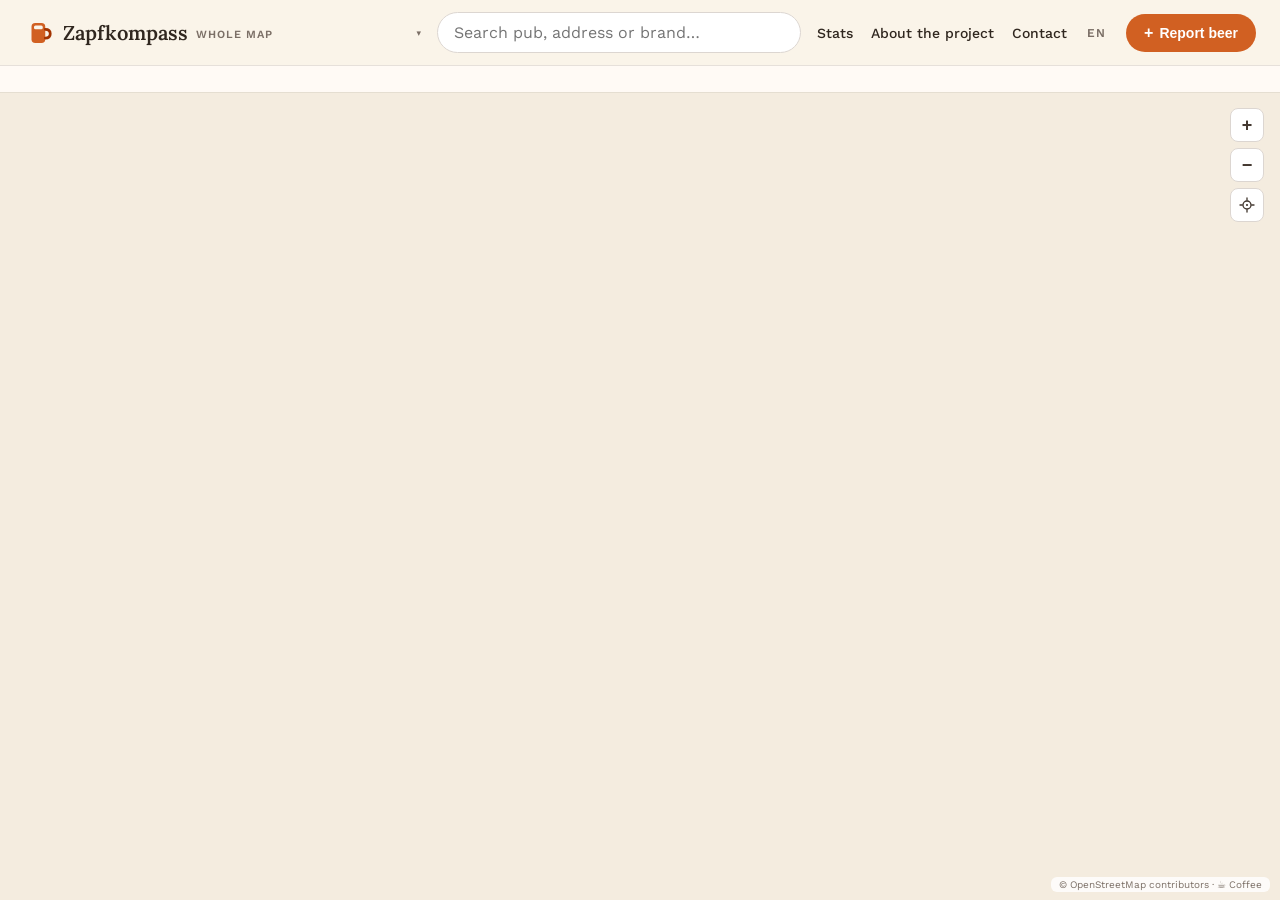
==== commit d62295da: "Add a Ko-fi link next to the legal links The Ko-fi About page has advertised Zapfkompass since 2026-" ====
--- a/web/index.html
+++ b/web/index.html
@@ -5,7 +5,7 @@
   <meta name="viewport" content="width=device-width, initial-scale=1, maximum-scale=1, viewport-fit=cover" />
   <meta name="theme-color" content="#f4ecdf" />
   <title>Zapfkompass – Bier vom Fass &amp; Tank</title>
-  <meta name="description" content="Wo gibt es Bier vom Fass oder aus dem Tank? Die Karte zeigt Kneipe für Kneipe, welche Marke gezapft wird — mit Quelle und Prüfdatum. Siebzehn Großstädte in Deutschland und Tschechien, von Hamburg bis Prag, vollständig erfasst." />
+  <meta name="description" content="Wo gibt es Bier vom Fass oder aus dem Tank? Die Karte zeigt Kneipe für Kneipe, welche Marke gezapft wird — mit Quelle und Prüfdatum. Vierundzwanzig Großstädte in Deutschland, Österreich und Tschechien, von Hamburg bis Wien, vollständig erfasst." />
   <link rel="canonical" href="https://zapfkompass.de/" />
 
   <!-- Social preview (LinkedIn, Slack, WhatsApp, X). og:image must be an
@@ -13,14 +13,14 @@
        leaves the LinkedIn post inspector showing a bare grey box. -->
   <meta property="og:site_name" content="Zapfkompass" />
   <meta property="og:title" content="Zapfkompass — Bier vom Fass &amp; Tank auf der Karte" />
-  <meta property="og:description" content="Wo gibt es Bier vom Fass oder aus dem Tank? Die Karte zeigt Kneipe für Kneipe, welche Marke gezapft wird — mit Quelle und Prüfdatum. Siebzehn Großstädte in Deutschland und Tschechien, von Hamburg bis Prag, vollständig erfasst." />
+  <meta property="og:description" content="Wo gibt es Bier vom Fass oder aus dem Tank? Die Karte zeigt Kneipe für Kneipe, welche Marke gezapft wird — mit Quelle und Prüfdatum. Vierundzwanzig Großstädte in Deutschland, Österreich und Tschechien, von Hamburg bis Wien, vollständig erfasst." />
   <meta property="og:type" content="website" />
   <meta property="og:url" content="https://zapfkompass.de/" />
   <meta property="og:image" content="https://zapfkompass.de/og-image.jpg" />
   <meta property="og:image:type" content="image/jpeg" />
   <meta property="og:image:width" content="1200" />
   <meta property="og:image:height" content="630" />
-  <meta property="og:image:alt" content="Karte von Deutschland und Tschechien mit den erfassten Zapfstellen" />
+  <meta property="og:image:alt" content="Karte von Deutschland, Österreich und Tschechien mit den erfassten Zapfstellen" />
   <meta property="og:locale" content="de_DE" />
   <meta name="twitter:card" content="summary_large_image" />
   <meta name="twitter:title" content="Zapfkompass — Bier vom Fass &amp; Tank auf der Karte" />
@@ -87,9 +87,18 @@
             <option value="nuernberg" data-i18n="city.nuernberg">Nürnberg</option>
             <option value="stuttgart" data-i18n="city.stuttgart">Stuttgart</option>
           </optgroup>
+          <optgroup label="Österreich" data-i18n-label="country.at">
+            <option value="graz" data-i18n="city.graz">Graz</option>
+            <option value="innsbruck" data-i18n="city.innsbruck">Innsbruck</option>
+            <option value="klagenfurt" data-i18n="city.klagenfurt">Klagenfurt</option>
+            <option value="linz" data-i18n="city.linz">Linz</option>
+            <option value="salzburg" data-i18n="city.salzburg">Salzburg</option>
+            <option value="wien" data-i18n="city.wien">Wien</option>
+          </optgroup>
           <optgroup label="Tschechien" data-i18n-label="country.cz">
             <option value="brno" data-i18n="city.brno">Brünn (Brno)</option>
             <option value="budejovice" data-i18n="city.budejovice">Budweis (České Budějovice)</option>
+            <option value="boleslav" data-i18n="city.boleslav">Mladá Boleslav</option>
             <option value="ostrava" data-i18n="city.ostrava">Ostrava</option>
             <option value="plzen" data-i18n="city.plzen">Pilsen (Plzeň)</option>
             <option value="praha" data-i18n="city.praha">Prag (Praha)</option>
@@ -133,7 +142,9 @@
     </div>
   </div>
 
-  <div id="attribution">© <a href="https://www.openstreetmap.org/copyright">OpenStreetMap contributors</a></div>
+  <!-- One word on the map on purpose: the box floats over the corner of the map, so
+       the whole sentence goes in the title / aria-label and into the Kontakt modal. -->
+  <div id="attribution">© <a href="https://www.openstreetmap.org/copyright">OpenStreetMap contributors</a> · <a href="https://ko-fi.com/jakubwaller" target="_blank" rel="noopener" data-i18n="kofi.short" data-i18n-title="kofi.aria" data-i18n-aria="kofi.aria">☕ Kaffee</a></div>
 
   <div id="toast" hidden></div>
 
--- a/web/style.css
+++ b/web/style.css
@@ -379,6 +379,96 @@
 .chip .cnt { opacity: .65; font-weight: 500; margin-left: 2px; }
 .chip.active .cnt { opacity: .85; }
 
+/* The open-now switch combines with the serving group rather than belonging to
+   it, so it sits behind a divider and turns green — not amber — when on. */
+.chip.toggle {
+  margin-right: 6px;
+  position: relative;
+}
+.chip.toggle::after {
+  content: "";
+  position: absolute;
+  right: -9px; top: 50%;
+  width: 1px; height: 20px;
+  transform: translateY(-50%);
+  background: var(--line);
+}
+.chip.toggle.active {
+  border-color: var(--good);
+  background: var(--good);
+  color: #fff;
+}
+/* Dashed outline: the picker opens a dialog, it does not filter by itself. */
+.chip.more { border-style: dashed; }
+
+/* ---------- Brand picker (all brands, searchable) ---------- */
+.brand-picker { display: flex; flex-direction: column; gap: 10px; }
+#brand-filter {
+  width: 100%;
+  padding: 10px 12px;
+  border: 1px solid var(--line);
+  border-radius: 9px;
+  font-family: inherit;
+  font-size: 14px;
+  color: var(--ink);
+  background: #fff;
+}
+#brand-filter:focus {
+  outline: none; border-color: var(--accent);
+  box-shadow: 0 0 0 3px oklch(62% 0.16 45 / .2);
+}
+.brand-list {
+  max-height: min(52vh, 420px);
+  overflow-y: auto;
+  -webkit-overflow-scrolling: touch;
+  overscroll-behavior: contain;
+  border: 1px solid var(--line);
+  border-radius: 9px;
+  background: #fff;
+}
+.brand-pick {
+  display: flex;
+  align-items: baseline;
+  justify-content: space-between;
+  gap: 10px;
+  width: 100%;
+  padding: 9px 12px;
+  border: 0;
+  border-top: 1px solid var(--line-soft);
+  background: none;
+  font-family: inherit;
+  font-size: 14px;
+  color: var(--ink);
+  text-align: left;
+  cursor: pointer;
+}
+.brand-pick:first-child { border-top: 0; }
+/* "Brands" come from OSM: some are 70-character sentences. Let them wrap
+   inside the row rather than push the venue count off the edge. */
+.brand-pick-name { min-width: 0; overflow-wrap: anywhere; }
+.brand-pick:hover, .brand-pick.active { background: oklch(96% 0.02 70); }
+.brand-pick.active { font-weight: 600; color: var(--accent); }
+.brand-pick .cnt { flex: 0 0 auto; font-size: 12px; color: var(--muted); }
+.brand-more {
+  padding: 9px 12px;
+  border-top: 1px solid var(--line-soft);
+  font-size: 12px;
+  color: var(--muted);
+}
+.brand-reset {
+  align-self: flex-start;
+  padding: 8px 14px;
+  border: 1px solid var(--line);
+  border-radius: 9px;
+  background: #fff;
+  font-family: inherit;
+  font-size: 13px;
+  font-weight: 600;
+  color: var(--muted-2);
+  cursor: pointer;
+}
+.brand-reset:hover { border-color: var(--accent); color: var(--accent); }
+
 /* ---------- Zoom controls ---------- */
 #zoom-ctrl {
   position: absolute;
@@ -749,8 +839,9 @@
   /* 16px keeps iOS Safari from zooming the page when a field takes focus —
      that zoom is what made the "Bier melden" form jump around on a phone. */
   .addbeer input:not([type="radio"]), .venueadd input:not([type="radio"]),
-  .venueform input, .beerform select { font-size: 16px; }
-  .combo-opt, .suggest-name { font-size: 15px; }
+  .venueform input, .beerform select, #brand-filter { font-size: 16px; }
+  .combo-opt, .suggest-name, .brand-pick { font-size: 15px; }
+  .brand-pick { padding: 11px 14px; }
   .suggest-row { padding: 11px 14px; }
 }
 
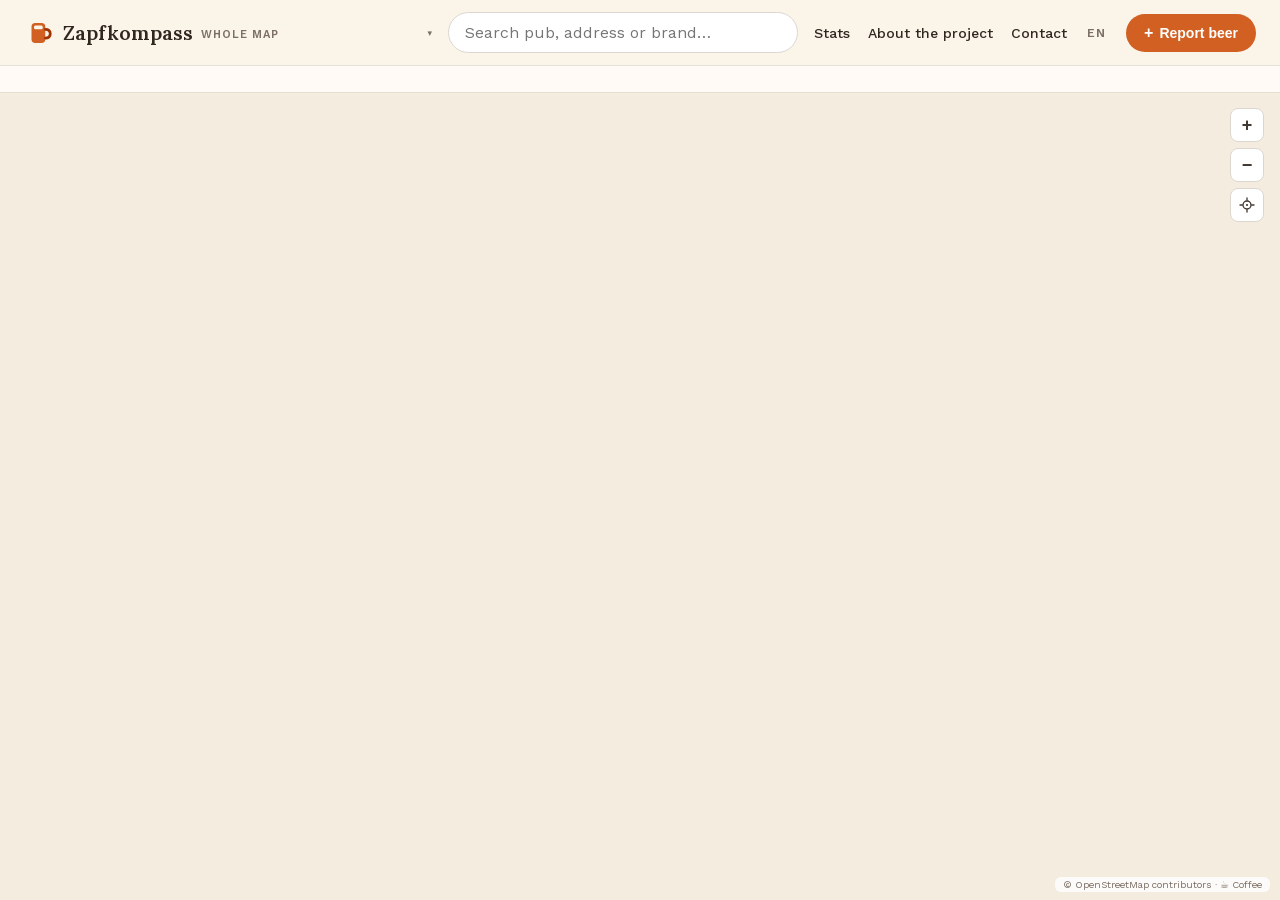
==== commit db59c939: "Serve Lora and Work Sans from the site instead of Google Fonts Every map visit fetched the fonts fro" ====
--- a/web/index.html
+++ b/web/index.html
@@ -28,9 +28,7 @@
   <meta name="twitter:image" content="https://zapfkompass.de/og-image.jpg" />
 
   <link rel="icon" href="data:image/svg+xml,%3Csvg xmlns='http://www.w3.org/2000/svg' viewBox='0 0 24 24'%3E%3Ccircle cx='12' cy='12' r='11' fill='%23d97a3d'/%3E%3Crect x='7' y='5.5' width='8' height='13' rx='2' fill='%23fff'/%3E%3Crect x='7' y='5.5' width='8' height='3.2' rx='1.6' fill='%23f4ecdf'/%3E%3Cpath d='M15.4 9.2c2.3 0 3.2 1.2 3.2 2.7s-0.9 2.7-3.2 2.7' fill='none' stroke='%23fff' stroke-width='1.9' stroke-linecap='round'/%3E%3C/svg%3E" />
-  <link rel="preconnect" href="https://fonts.googleapis.com" />
-  <link rel="preconnect" href="https://fonts.gstatic.com" crossorigin />
-  <link href="https://fonts.googleapis.com/css2?family=Lora:wght@500;600;700&family=Work+Sans:wght@400;500;600;700&display=swap" rel="stylesheet" />
+  <link href="fonts/fonts.css" rel="stylesheet" />
   <link rel="stylesheet" href="vendor/maplibre-gl.css" />
   <link rel="stylesheet" href="style.css?v=__ASSET_VERSION__" />
   <!-- Start the venue download alongside JS parse instead of after it; the
@@ -119,7 +117,7 @@
       <div class="header-actions">
         <nav>
           <button type="button" data-modal="stats" data-i18n="nav.stats">Statistik</button>
-          <button type="button" data-modal="about" aria-label="Über das Projekt" data-i18n-aria="modal.about"><span data-i18n="nav.about">Über</span><span class="nav-long" data-i18n="nav.aboutLong"> das Projekt</span></button>
+          <button type="button" data-modal="about"><span class="nav-short" data-i18n="nav.aboutShort">Über</span><span class="nav-long" data-i18n="nav.about">Über das Projekt</span></button>
           <button type="button" data-modal="contact" data-i18n="nav.contact">Kontakt</button>
         </nav>
         <select id="lang-select" aria-label="Sprache wählen" data-i18n-aria="a11y.lang">
--- a/web/fonts/fonts.css
+++ b/web/fonts/fonts.css
@@ -0,0 +1,128 @@
+/* Lora and Work Sans, served from this site instead of Google Fonts so visitors'
+   IP addresses never reach Google. SIL Open Font License 1.1, see OFL.txt. */
+/* Lora, latin-ext */
+@font-face {
+  font-family: 'Lora';
+  font-style: normal;
+  font-weight: 500;
+  font-display: swap;
+  src: url(lora-latin-ext.woff2) format('woff2');
+  unicode-range: U+0100-02BA, U+02BD-02C5, U+02C7-02CC, U+02CE-02D7, U+02DD-02FF, U+0304, U+0308, U+0329, U+1D00-1DBF, U+1E00-1E9F, U+1EF2-1EFF, U+2020, U+20A0-20AB, U+20AD-20C4, U+2113, U+2C60-2C7F, U+A720-A7FF;
+}
+/* Lora, latin */
+@font-face {
+  font-family: 'Lora';
+  font-style: normal;
+  font-weight: 500;
+  font-display: swap;
+  src: url(lora-latin.woff2) format('woff2');
+  unicode-range: U+0000-00FF, U+0131, U+0152-0153, U+02BB-02BC, U+02C6, U+02DA, U+02DC, U+0304, U+0308, U+0329, U+2000-206F, U+20AC, U+2122, U+2191, U+2193, U+2212, U+2215, U+FEFF, U+FFFD;
+}
+/* Lora, latin-ext */
+@font-face {
+  font-family: 'Lora';
+  font-style: normal;
+  font-weight: 600;
+  font-display: swap;
+  src: url(lora-latin-ext.woff2) format('woff2');
+  unicode-range: U+0100-02BA, U+02BD-02C5, U+02C7-02CC, U+02CE-02D7, U+02DD-02FF, U+0304, U+0308, U+0329, U+1D00-1DBF, U+1E00-1E9F, U+1EF2-1EFF, U+2020, U+20A0-20AB, U+20AD-20C4, U+2113, U+2C60-2C7F, U+A720-A7FF;
+}
+/* Lora, latin */
+@font-face {
+  font-family: 'Lora';
+  font-style: normal;
+  font-weight: 600;
+  font-display: swap;
+  src: url(lora-latin.woff2) format('woff2');
+  unicode-range: U+0000-00FF, U+0131, U+0152-0153, U+02BB-02BC, U+02C6, U+02DA, U+02DC, U+0304, U+0308, U+0329, U+2000-206F, U+20AC, U+2122, U+2191, U+2193, U+2212, U+2215, U+FEFF, U+FFFD;
+}
+/* Lora, latin-ext */
+@font-face {
+  font-family: 'Lora';
+  font-style: normal;
+  font-weight: 700;
+  font-display: swap;
+  src: url(lora-latin-ext.woff2) format('woff2');
+  unicode-range: U+0100-02BA, U+02BD-02C5, U+02C7-02CC, U+02CE-02D7, U+02DD-02FF, U+0304, U+0308, U+0329, U+1D00-1DBF, U+1E00-1E9F, U+1EF2-1EFF, U+2020, U+20A0-20AB, U+20AD-20C4, U+2113, U+2C60-2C7F, U+A720-A7FF;
+}
+/* Lora, latin */
+@font-face {
+  font-family: 'Lora';
+  font-style: normal;
+  font-weight: 700;
+  font-display: swap;
+  src: url(lora-latin.woff2) format('woff2');
+  unicode-range: U+0000-00FF, U+0131, U+0152-0153, U+02BB-02BC, U+02C6, U+02DA, U+02DC, U+0304, U+0308, U+0329, U+2000-206F, U+20AC, U+2122, U+2191, U+2193, U+2212, U+2215, U+FEFF, U+FFFD;
+}
+/* Work Sans, latin-ext */
+@font-face {
+  font-family: 'Work Sans';
+  font-style: normal;
+  font-weight: 400;
+  font-display: swap;
+  src: url(worksans-latin-ext.woff2) format('woff2');
+  unicode-range: U+0100-02BA, U+02BD-02C5, U+02C7-02CC, U+02CE-02D7, U+02DD-02FF, U+0304, U+0308, U+0329, U+1D00-1DBF, U+1E00-1E9F, U+1EF2-1EFF, U+2020, U+20A0-20AB, U+20AD-20C4, U+2113, U+2C60-2C7F, U+A720-A7FF;
+}
+/* Work Sans, latin */
+@font-face {
+  font-family: 'Work Sans';
+  font-style: normal;
+  font-weight: 400;
+  font-display: swap;
+  src: url(worksans-latin.woff2) format('woff2');
+  unicode-range: U+0000-00FF, U+0131, U+0152-0153, U+02BB-02BC, U+02C6, U+02DA, U+02DC, U+0304, U+0308, U+0329, U+2000-206F, U+20AC, U+2122, U+2191, U+2193, U+2212, U+2215, U+FEFF, U+FFFD;
+}
+/* Work Sans, latin-ext */
+@font-face {
+  font-family: 'Work Sans';
+  font-style: normal;
+  font-weight: 500;
+  font-display: swap;
+  src: url(worksans-latin-ext.woff2) format('woff2');
+  unicode-range: U+0100-02BA, U+02BD-02C5, U+02C7-02CC, U+02CE-02D7, U+02DD-02FF, U+0304, U+0308, U+0329, U+1D00-1DBF, U+1E00-1E9F, U+1EF2-1EFF, U+2020, U+20A0-20AB, U+20AD-20C4, U+2113, U+2C60-2C7F, U+A720-A7FF;
+}
+/* Work Sans, latin */
+@font-face {
+  font-family: 'Work Sans';
+  font-style: normal;
+  font-weight: 500;
+  font-display: swap;
+  src: url(worksans-latin.woff2) format('woff2');
+  unicode-range: U+0000-00FF, U+0131, U+0152-0153, U+02BB-02BC, U+02C6, U+02DA, U+02DC, U+0304, U+0308, U+0329, U+2000-206F, U+20AC, U+2122, U+2191, U+2193, U+2212, U+2215, U+FEFF, U+FFFD;
+}
+/* Work Sans, latin-ext */
+@font-face {
+  font-family: 'Work Sans';
+  font-style: normal;
+  font-weight: 600;
+  font-display: swap;
+  src: url(worksans-latin-ext.woff2) format('woff2');
+  unicode-range: U+0100-02BA, U+02BD-02C5, U+02C7-02CC, U+02CE-02D7, U+02DD-02FF, U+0304, U+0308, U+0329, U+1D00-1DBF, U+1E00-1E9F, U+1EF2-1EFF, U+2020, U+20A0-20AB, U+20AD-20C4, U+2113, U+2C60-2C7F, U+A720-A7FF;
+}
+/* Work Sans, latin */
+@font-face {
+  font-family: 'Work Sans';
+  font-style: normal;
+  font-weight: 600;
+  font-display: swap;
+  src: url(worksans-latin.woff2) format('woff2');
+  unicode-range: U+0000-00FF, U+0131, U+0152-0153, U+02BB-02BC, U+02C6, U+02DA, U+02DC, U+0304, U+0308, U+0329, U+2000-206F, U+20AC, U+2122, U+2191, U+2193, U+2212, U+2215, U+FEFF, U+FFFD;
+}
+/* Work Sans, latin-ext */
+@font-face {
+  font-family: 'Work Sans';
+  font-style: normal;
+  font-weight: 700;
+  font-display: swap;
+  src: url(worksans-latin-ext.woff2) format('woff2');
+  unicode-range: U+0100-02BA, U+02BD-02C5, U+02C7-02CC, U+02CE-02D7, U+02DD-02FF, U+0304, U+0308, U+0329, U+1D00-1DBF, U+1E00-1E9F, U+1EF2-1EFF, U+2020, U+20A0-20AB, U+20AD-20C4, U+2113, U+2C60-2C7F, U+A720-A7FF;
+}
+/* Work Sans, latin */
+@font-face {
+  font-family: 'Work Sans';
+  font-style: normal;
+  font-weight: 700;
+  font-display: swap;
+  src: url(worksans-latin.woff2) format('woff2');
+  unicode-range: U+0000-00FF, U+0131, U+0152-0153, U+02BB-02BC, U+02C6, U+02DA, U+02DC, U+0304, U+0308, U+0329, U+2000-206F, U+20AC, U+2122, U+2191, U+2193, U+2212, U+2215, U+FEFF, U+FFFD;
+}
--- a/web/style.css
+++ b/web/style.css
@@ -300,6 +300,11 @@
   white-space: nowrap;
 }
 .header-actions nav button:hover { color: var(--accent-strong); }
+/* "Über das Projekt" has a phone-sized twin ("Über"): two spans, one shown per
+   breakpoint. A separate short string rather than a suffix to chop, because
+   Czech's "O projektu" has no usable prefix and went without a short form —
+   which pushed its CTA onto a second row and cost phones a strip of map. */
+.nav-short { display: none; }
 
 .cta {
   flex: 0 0 auto;
@@ -783,8 +788,55 @@
   border: 0; border-radius: 9px; cursor: pointer;
 }
 .addbeer > button:hover, .venueadd > button:hover { background: var(--accent-strong); }
+
+/* "+ Weiteres Bier" is secondary: it stages a row, it does not send anything,
+   so it must not read as a second primary action next to "Bier melden". */
+.addbeer > button.addrow {
+  color: var(--accent); background: none;
+  border: 1px solid var(--accent); font-weight: 600;
+}
+.addbeer > button.addrow:hover { background: oklch(62% 0.16 45 / .08); }
+
+/* ---------- Staged beers (multi-report) ---------- */
+.staged {
+  flex: 1 1 100%;
+  list-style: none;
+  margin: 0;
+  padding: 0;
+  display: flex;
+  flex-direction: column;
+  gap: 6px;
+}
+.staged[hidden] { display: none; }
+.staged li {
+  display: flex; align-items: center; gap: 8px;
+  padding: 6px 6px 6px 10px;
+  border: 1px solid var(--line-soft);
+  border-radius: 9px;
+  background: oklch(97% 0.01 70);
+}
+.staged-name { flex: 1; min-width: 0; overflow-wrap: anywhere; font-size: 13px; }
+/* A rejected row is kept on screen so its text is not lost, but it is never
+   resent, so it must not look like it is still queued. */
+.staged li.rejected { border-color: var(--danger); background: oklch(58% 0.17 40 / .07); }
+.staged li.rejected .staged-name { color: var(--muted-2); text-decoration: line-through; }
+.staged li.rejected .badge { color: var(--danger); }
+/* The only way to undo a staged row, so it gets a real touch target rather
+   than the ~20x18px a mis-tap slides off (see #57). */
+.staged-remove {
+  border: 0; background: none; cursor: pointer;
+  min-width: 34px; min-height: 34px;
+  display: flex; align-items: center; justify-content: center;
+  font-size: 15px; line-height: 1;
+  color: var(--muted-2);
+}
+.staged-remove:hover { color: var(--danger); }
 .addbeer .hp, .venueadd .hp { position: absolute; left: -9999px; }
 .addbeer .msg, .venueadd .msg { flex: 1 1 100%; font-size: 12px; font-weight: 600; color: var(--good); }
+/* A partial send is not a success: "6 von 9 gesendet" in the green of
+   form.thanks reads as a confirmation, and the unsent rows above it get
+   ignored. */
+.addbeer .msg.bad { color: var(--danger); }
 button:disabled { opacity: .55; cursor: default; }
 
 /* ---------- "Ort korrigieren" ---------- */
@@ -820,17 +872,66 @@
 .venueform button.danger { background: var(--danger); }
 .venueform .msg { flex: 1 1 100%; font-size: 12px; font-weight: 600; color: var(--good); }
 
+/* ---------- Opening-hours editor ---------- */
+.hours-fix { margin-top: 10px; }
+.hours-fix > summary {
+  font-size: 12px; font-weight: 600; color: var(--accent);
+  cursor: pointer; list-style: none;
+}
+.hours-fix > summary::-webkit-details-marker { display: none; }
+.hours-fix > summary::before { content: "✎ "; }
+.hours-warn { margin: 8px 0 0; font-size: 12px; color: var(--muted-2); }
+.hgrid { display: flex; flex-direction: column; gap: 6px; margin: 10px 0; }
+.hrow { display: flex; align-items: center; gap: 6px; flex-wrap: wrap; }
+.hday { width: 32px; font-size: 13px; font-weight: 600; color: var(--ink); }
+.htimes { display: inline-flex; align-items: center; gap: 4px; }
+.htimes[hidden] { display: none; }
+.hrow input[type="time"] {
+  padding: 5px 7px;
+  font-family: inherit; font-size: 13px;
+  border: 1px solid var(--line); border-radius: 8px;
+  background: #fff; color: var(--ink);
+}
+.hdash { color: var(--muted-2); }
+.hbreak {
+  min-width: 30px; min-height: 30px;
+  border: 1px solid var(--line); border-radius: 8px;
+  background: none; color: var(--muted-2);
+  font-size: 15px; line-height: 1; cursor: pointer;
+}
+.hbreak[hidden] { display: none; }
+.hclosed {
+  display: inline-flex; align-items: center; gap: 4px;
+  font-size: 12px; color: var(--muted-2); cursor: pointer;
+}
+/* A closed day dims its times instead of clearing them, so unticking restores
+   whatever was there. */
+.hrow.is-closed .htimes, .hrow.is-closed .hbreak { opacity: .35; }
+.hoursform > button {
+  padding: 8px 14px;
+  font-size: 13px; font-weight: 600;
+  color: #fff; background: var(--accent);
+  border: 0; border-radius: 9px; cursor: pointer;
+}
+.hoursform > button:hover { background: var(--accent-strong); }
+.hoursform .hp { position: absolute; left: -9999px; }
+.hoursform .msg { margin-left: 8px; font-size: 12px; font-weight: 600; color: var(--good); }
+.hoursform .msg.bad { color: var(--danger); }
+
 /* ---------- Mobile ---------- */
 @media (max-width: 640px) {
   header { padding: 10px 14px; gap: 10px 14px; }
   .chip-bar { padding-left: 14px; padding-right: 14px; }
   /* The map is the scarce thing on a phone: the CTA has to share the nav's row
-     instead of claiming one of its own. Dropping the long half of the "Über"
-     label and shrinking the button buys enough width for both to fit; the
-     flex-wrap stays as a fallback for very narrow screens. */
+     instead of claiming one of its own. Swapping the "about" label for its
+     short twin and shrinking the button buys enough width for both on phones
+     from 360px up, in every language (Czech is the widest: 337px of a 375px
+     phone's 347, 318 of a 360's 332). At 320px all three languages overflow
+     by 4-26px and take the flex-wrap fallback. */
   .header-actions { gap: 10px 12px; flex-wrap: wrap; }
   .header-actions nav { gap: 14px; font-size: 13px; }
   .nav-long { display: none; }
+  .nav-short { display: inline; }
   .cta { padding: 8px 13px; font-size: 13px; }
   .cta span[aria-hidden] { font-size: 15px; }
   #lang-select { font-size: 11px; }
@@ -839,7 +940,8 @@
   /* 16px keeps iOS Safari from zooming the page when a field takes focus —
      that zoom is what made the "Bier melden" form jump around on a phone. */
   .addbeer input:not([type="radio"]), .venueadd input:not([type="radio"]),
-  .venueform input, .beerform select, #brand-filter { font-size: 16px; }
+  .venueform input, .beerform select, #brand-filter,
+  .hrow input[type="time"] { font-size: 16px; }
   .combo-opt, .suggest-name, .brand-pick { font-size: 15px; }
   .brand-pick { padding: 11px 14px; }
   .suggest-row { padding: 11px 14px; }
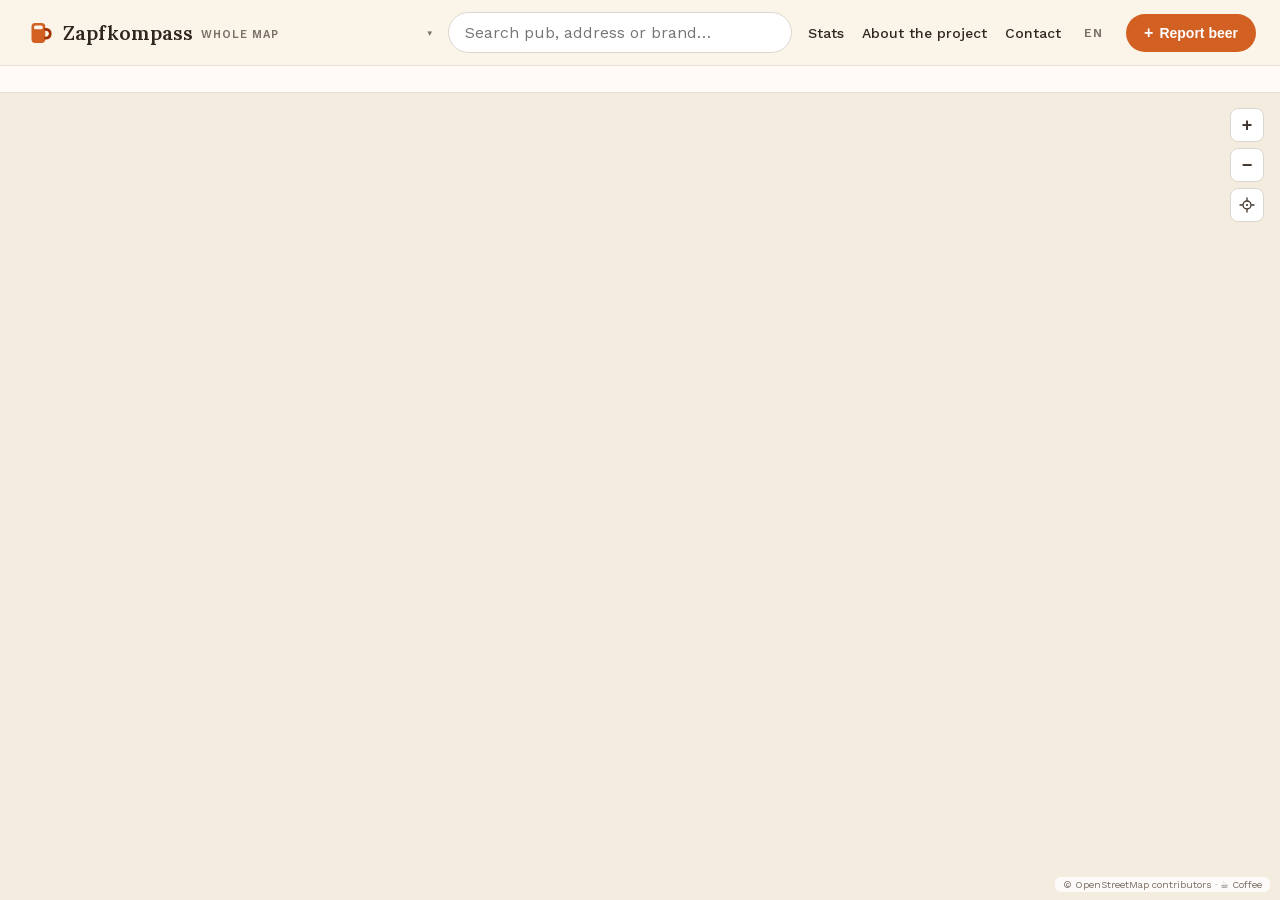
==== commit 8b46ad46: "Close API docs, add a real 404 page, update the meta description - FastAPI docs_url/redoc_url/openap" ====
--- a/web/index.html
+++ b/web/index.html
@@ -5,7 +5,7 @@
   <meta name="viewport" content="width=device-width, initial-scale=1, maximum-scale=1, viewport-fit=cover" />
   <meta name="theme-color" content="#f4ecdf" />
   <title>Zapfkompass – Bier vom Fass &amp; Tank</title>
-  <meta name="description" content="Wo gibt es Bier vom Fass oder aus dem Tank? Die Karte zeigt Kneipe für Kneipe, welche Marke gezapft wird — mit Quelle und Prüfdatum. Vierundzwanzig Großstädte in Deutschland, Österreich und Tschechien, von Hamburg bis Wien, vollständig erfasst." />
+  <meta name="description" content="Bier vom Fass &amp; Tank: 24 Großstädte in Deutschland, Österreich und Tschechien vollständig erfasst, dazu Lokale mit bekannter Marke in Polen und der Slowakei." />
   <link rel="canonical" href="https://zapfkompass.de/" />
 
   <!-- Social preview (LinkedIn, Slack, WhatsApp, X). og:image must be an
@@ -13,7 +13,7 @@
        leaves the LinkedIn post inspector showing a bare grey box. -->
   <meta property="og:site_name" content="Zapfkompass" />
   <meta property="og:title" content="Zapfkompass — Bier vom Fass &amp; Tank auf der Karte" />
-  <meta property="og:description" content="Wo gibt es Bier vom Fass oder aus dem Tank? Die Karte zeigt Kneipe für Kneipe, welche Marke gezapft wird — mit Quelle und Prüfdatum. Vierundzwanzig Großstädte in Deutschland, Österreich und Tschechien, von Hamburg bis Wien, vollständig erfasst." />
+  <meta property="og:description" content="Wo gibt es Bier vom Fass oder aus dem Tank? Die Karte zeigt Kneipe für Kneipe, welche Marke gezapft wird — mit Quelle und Prüfdatum. Die 24 Großstädte in Deutschland, Österreich und Tschechien sind vollständig erfasst, dazu Lokale mit bekannter Biermarke in Polen und der Slowakei." />
   <meta property="og:type" content="website" />
   <meta property="og:url" content="https://zapfkompass.de/" />
   <meta property="og:image" content="https://zapfkompass.de/og-image.jpg" />
--- a/web/style.css
+++ b/web/style.css
@@ -145,7 +145,9 @@
   -webkit-appearance: none;
   background: transparent;
   border: none;
-  padding: 0 12px 0 0;
+  /* A 40px-tall hit area; the negative margin keeps the header row as it was. */
+  padding: 14px 12px 14px 0;
+  margin: -14px 0;
   font-family: inherit;
   font-size: 11px;
   font-weight: 600;
@@ -291,7 +293,10 @@
 .header-actions nav button {
   background: none;
   border: 0;
-  padding: 0;
+  /* Hit area of at least 40x40 without moving the row: padding out, margin back. */
+  padding: 12px 4px;
+  margin: -12px -4px;
+  min-width: 40px;
   font: inherit;
   font-size: 14px;
   font-weight: 500;
@@ -330,7 +335,8 @@
   -webkit-appearance: none;
   background: transparent;
   border: none;
-  padding: 0;
+  padding: 14px 11px;
+  margin: -14px -8px;
   font-family: inherit;
   font-size: 12px;
   font-weight: 600;
@@ -524,6 +530,8 @@
   bottom: calc(28px + var(--safe-bottom));
   transform: translateX(-50%);
   z-index: 30;
+  /* left: 50% alone shrinks it to half the screen: five lines on a phone. */
+  width: max-content;
   max-width: min(90vw, 420px);
   background: var(--ink);
   color: #fff;
@@ -687,7 +695,8 @@
 .badge.manual { background: oklch(93% 0.06 150); color: var(--good); }
 .nobeers { color: var(--muted); font-style: italic; margin: 6px 0; font-size: 13px; }
 
-.beerform { display: inline-flex; align-items: center; gap: 4px; }
+/* ✓ and ✕ send at once: big enough for a thumb, and apart from the select and each other. */
+.beerform { display: inline-flex; align-items: center; gap: 10px; }
 .beerform select {
   padding: 4px 8px;
   font-size: 13px;
@@ -699,7 +708,7 @@
 }
 .beerform button {
   flex: 0 0 auto;   /* never squeeze to a sliver next to a wide select */
-  width: 30px; height: 30px; padding: 0;
+  width: 40px; height: 40px; padding: 0;
   font-size: 14px; line-height: 1; font-weight: 700;
   color: #fff; background: var(--good-solid); border: 0; border-radius: 8px;
   cursor: pointer;
